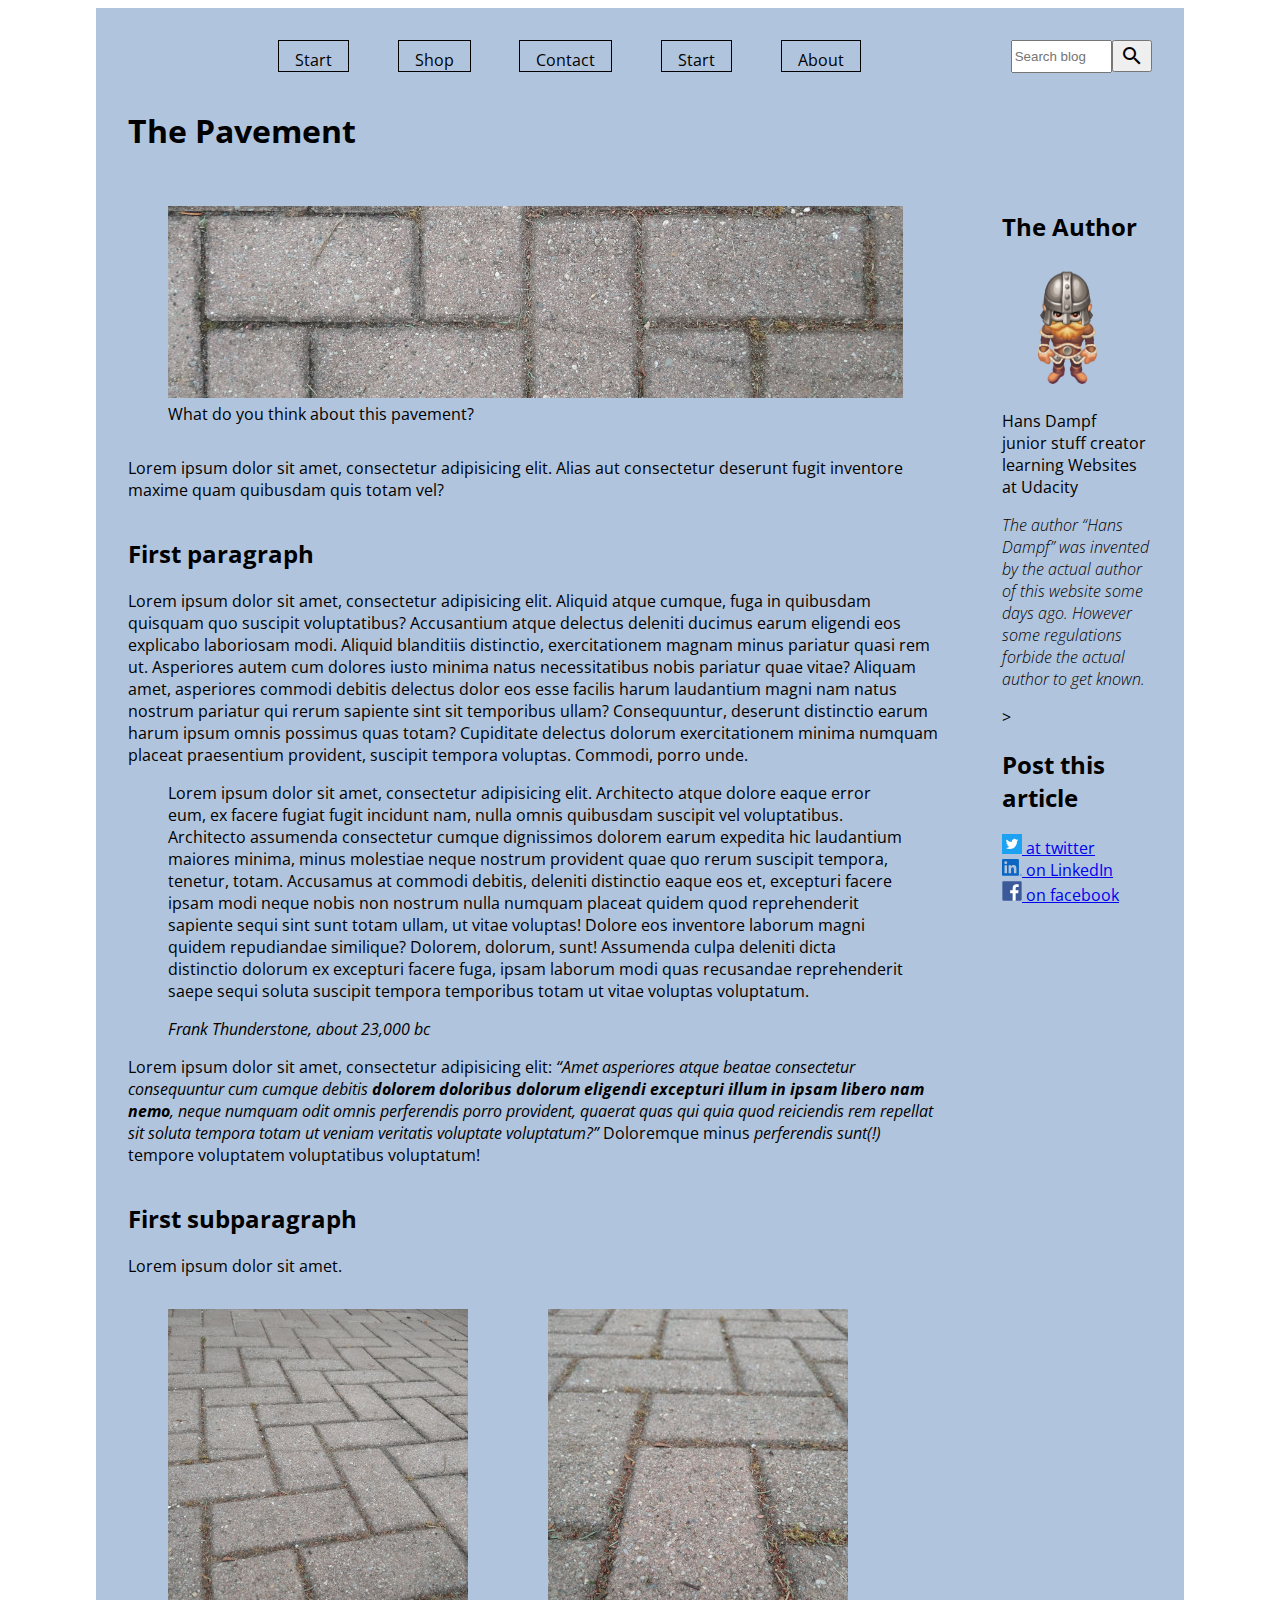
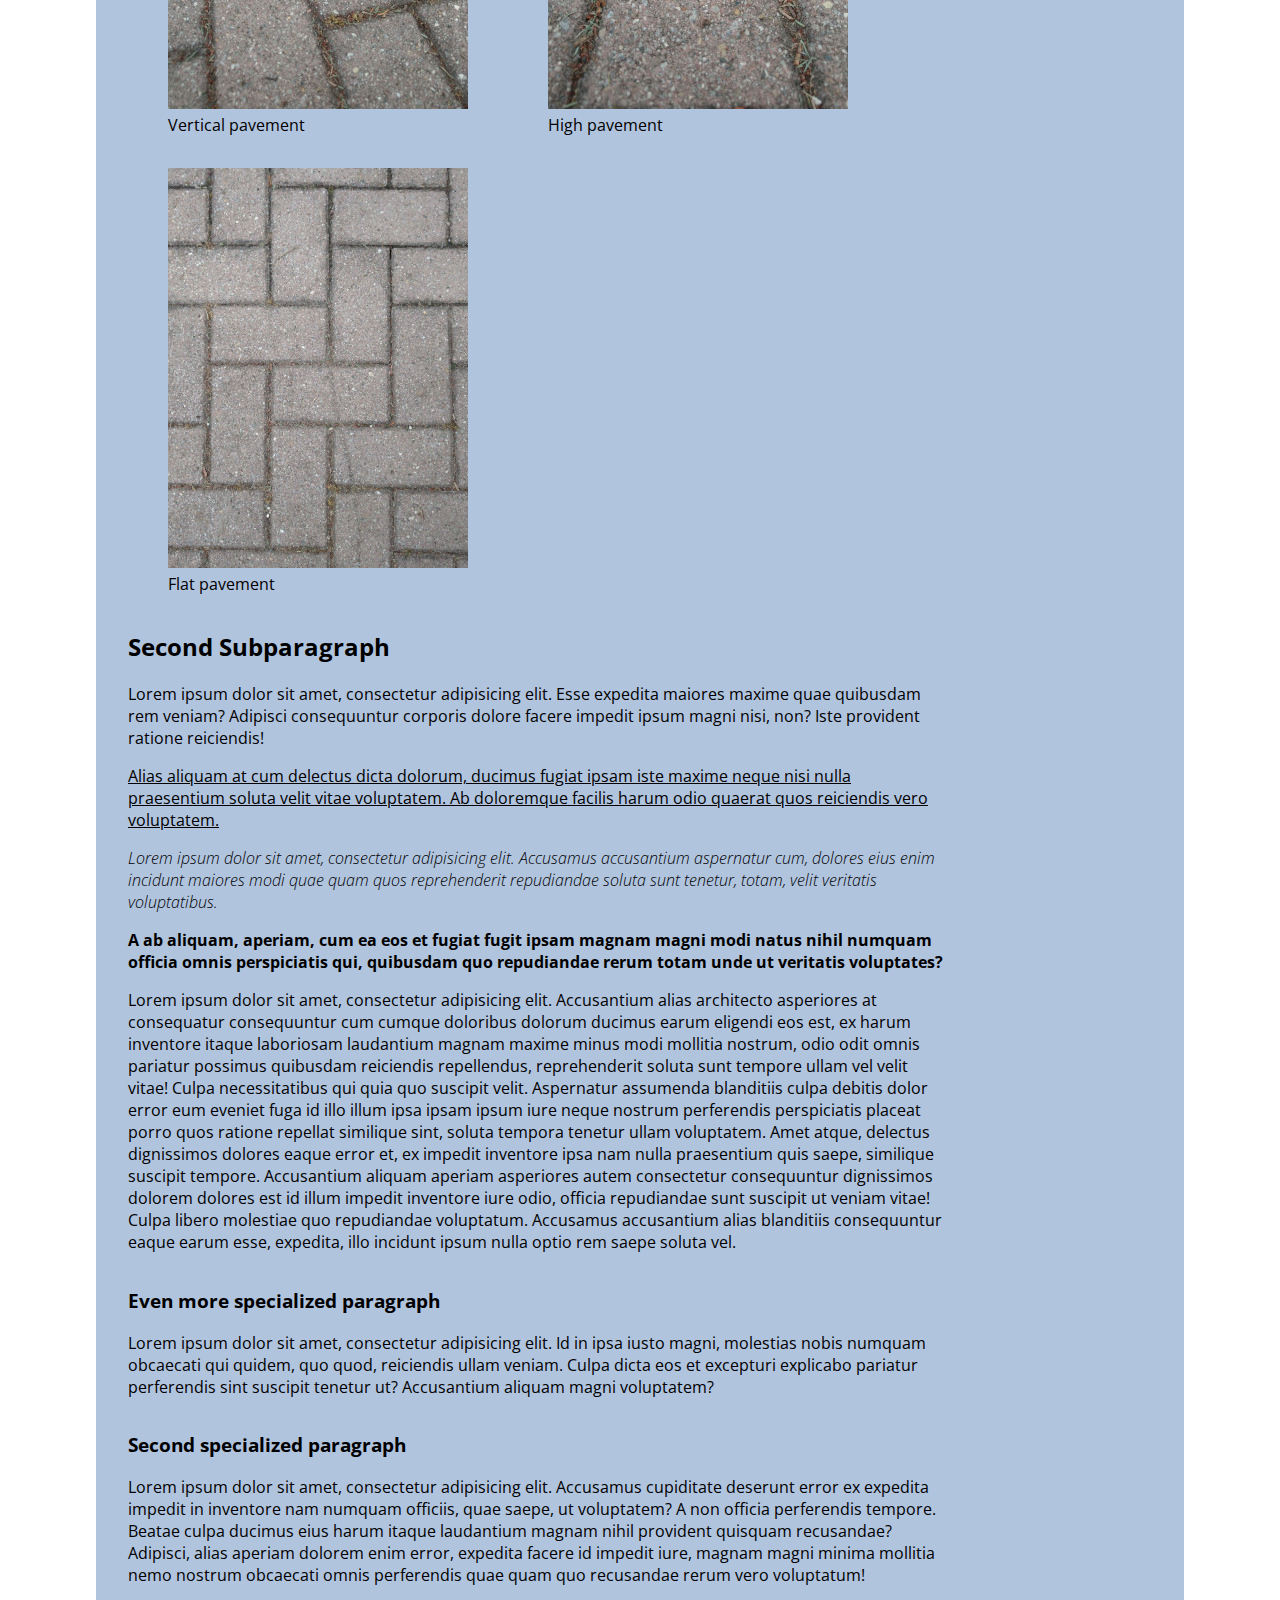
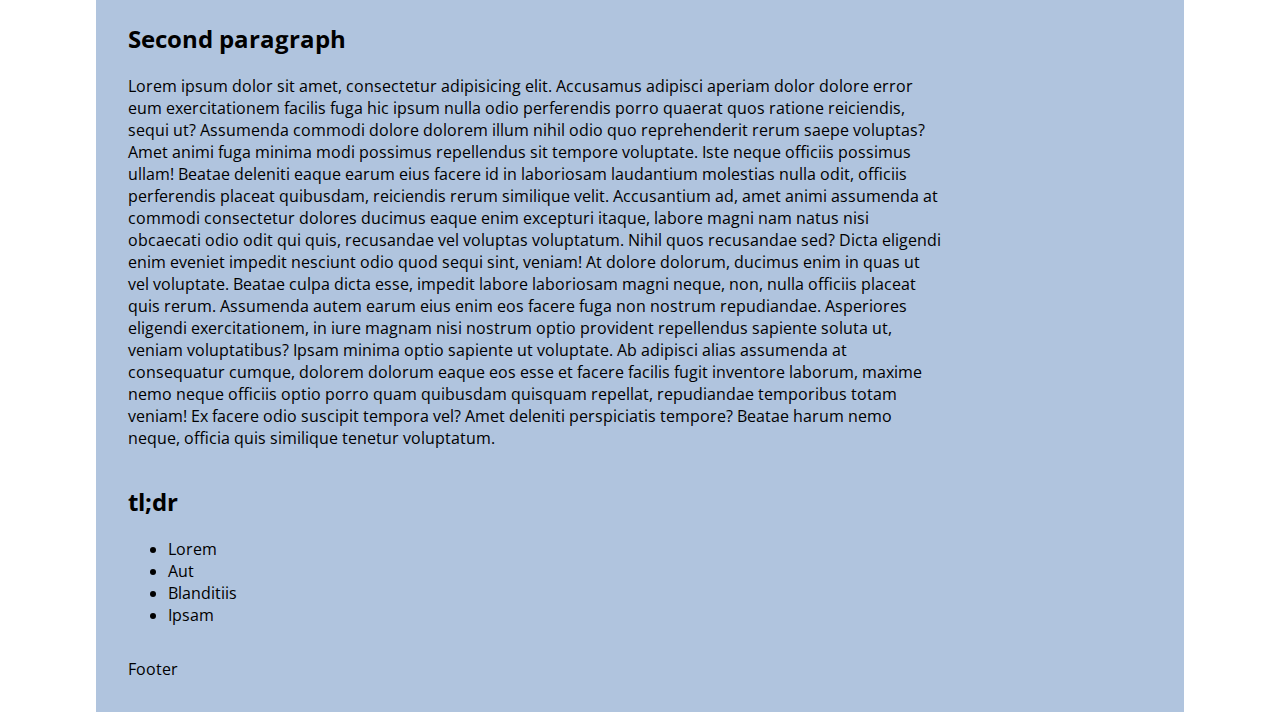
==== posts/pavement.html @ c07eb2e7 "feat: social media links" ====
<!DOCTYPE html>
<html lang="en">
<head>
  <meta charset="UTF-8">
  <title>A Personal Blog - Pavement</title>
  <link href="../css/blogposts.css" rel="stylesheet" type="text/css">
  <link href="https://fonts.googleapis.com/icon?family=Material+Icons" rel="stylesheet">
  <link href="https://fonts.googleapis.com/css2?family=Open+Sans:ital,wght@0,300;0,400;0,600;0,700;1,300;1,600;1,700&display=swap"
        rel="stylesheet">
</head>
<body>
<div class="content-box">
  <header class="header"><h1>The Pavement</h1></header>
  <div class="menu-bar">
    <nav class="menu-bar">
      <a class="button" href="../index.html">Start</a>
      <a class="button" href="../index.html">Shop</a>
      <a class="button" href="../index.html">Contact</a>
      <a class="button" href="../index.html">Start</a>
      <a class="button" href="../index.html#bottom">About</a>
    </nav>
    <form class="search-box">
      <label for="search-field">Find in blog</label>
      <input class="input-field" id="search-field" name="find" placeholder="Search blog" type="text"/>
      <button class="material-icons md-18">search</button>
    </form>
  </div>
  <div class="sidebar">
    <section>
      <h2>The Author</h2>
      <img alt="avatar" id="avatar" src="../images/icons/Down%20Idle%20Character%204%2002.png">
      <ul class="sidebar__author--liststyle">
        <li id="name">Hans Dampf</li>
        <li id="title">junior stuff creator</li>
        <li id="current company/school">learning Websites at Udacity</li>
      </ul>
      <p class="paragraph--em"><!--short bio--> The author <q>Hans Dampf</q> was invented by the actual author of this
        website some days ago. However some regulations forbide the actual author to get known.</p>
    </section>
    >
    <section>
      <h2>Post this article</h2>
      <div class="socialmedia-icons">
        <a href="http://twitter.com/share?url=about:blank&text=Nothing%20to%20share" target="_blank">
          <img alt="twitter" class="socialmedia-icon"
               src="../images/icons/Twitter_Logo_WhiteOnBlue.svg"> at twitter
        </a>
        <a href="http://www.linkedin.com/shareArticle?mini=true&url=about:blank" target="_blank">
          <img alt="LinkedIN" class="socialmedia-icon"
               src="../images/icons/LI-Bug.svg.original.svg"> on LinkedIn
        </a>
        <a href="http://www.facebook.com/sharer.php?u=https://127.0.0.1" target="_blank">
          <img alt="facebook" class="socialmedia-icon"
               src="../images/icons/F_icon.svg"> on facebook
        </a>
      </div>
    </section>

  </div>
  <article class="content">
    <section>
      <figure>
        <img alt="pavement 03 horizontal and vertical" id="wide-picture" src="../images/pavement03_1200.jpg">
        <figcaption>What do you think about this pavement?</figcaption>
      </figure>
    </section>
    <section><p>Lorem ipsum dolor sit amet, consectetur adipisicing elit. Alias aut consectetur deserunt fugit inventore
      maxime
      quam quibusdam quis totam vel?</p></section>
    <section><h2>First paragraph</h2>
      <p>Lorem ipsum dolor sit amet, consectetur adipisicing elit. Aliquid atque cumque, fuga in quibusdam quisquam quo
        suscipit voluptatibus? Accusantium atque delectus deleniti ducimus earum eligendi eos explicabo laboriosam modi.
        Aliquid blanditiis distinctio, exercitationem magnam minus pariatur quasi rem ut. Asperiores autem cum dolores
        iusto
        minima natus necessitatibus nobis pariatur quae vitae? Aliquam amet, asperiores commodi debitis delectus dolor
        eos
        esse facilis harum laudantium magni nam natus nostrum pariatur qui rerum sapiente sint sit temporibus ullam?
        Consequuntur, deserunt distinctio earum harum ipsum omnis possimus quas totam? Cupiditate delectus dolorum
        exercitationem minima numquam placeat praesentium provident, suscipit tempora voluptas. Commodi, porro unde.</p>
      <blockquote cite="Frank Thunderstone, 23000 bc"><p>Lorem ipsum dolor sit amet, consectetur adipisicing elit.
        Architecto atque dolore eaque error eum, ex facere
        fugiat fugit incidunt nam, nulla omnis quibusdam suscipit vel voluptatibus. Architecto assumenda consectetur
        cumque dignissimos dolorem earum expedita hic laudantium maiores minima, minus molestiae neque nostrum provident
        quae quo rerum suscipit tempora, tenetur, totam. Accusamus at commodi debitis, deleniti distinctio eaque eos et,
        excepturi facere ipsam modi neque nobis non nostrum nulla numquam placeat quidem quod reprehenderit sapiente
        sequi sint sunt totam ullam, ut vitae voluptas! Dolore eos inventore laborum magni quidem repudiandae similique?
        Dolorem, dolorum, sunt! Assumenda culpa deleniti dicta distinctio dolorum ex excepturi facere fuga, ipsam
        laborum modi quas recusandae reprehenderit saepe sequi soluta suscipit tempora temporibus totam ut vitae
        voluptas voluptatum.</p>
        <p><cite>Frank Thunderstone, about 23,000 bc</cite></p></blockquote>
      <p>Lorem ipsum dolor sit amet, consectetur adipisicing elit:
        <q cite="Frank Thunderstone, 23000 bc">Amet asperiores atque beatae consectetur consequuntur cum cumque debitis
          <strong>dolorem doloribus dolorum eligendi excepturi illum in ipsam libero nam nemo</strong>, neque numquam
          odit omnis
          perferendis porro provident, quaerat quas qui quia quod reiciendis rem repellat sit soluta tempora totam ut
          veniam veritatis voluptate voluptatum?</q>
        Doloremque minus <em>perferendis sunt(!)</em> tempore voluptatem voluptatibus voluptatum!</p>
    </section>
    <section>
      <h2>First subparagraph</h2>
      <p>Lorem ipsum dolor sit amet.</p>
      <div class="some-images">
        <figure>
          <img alt="vertical pavement" src="../images/pavement01_300.jpg">
          <figcaption>Vertical pavement</figcaption>
        </figure>
        <figure>
          <img alt="high pavement" src="../images/pavement02_300.jpg">
          <figcaption>High pavement</figcaption>
        </figure>
        <figure>
          <img alt="Flat pavement" src="../images/pavement03_300.jpg">
          <figcaption>Flat pavement</figcaption>
        </figure>
      </div>
    </section>
    <section><h2>Second Subparagraph</h2>
      <p>Lorem ipsum dolor sit amet, consectetur adipisicing elit. Esse expedita maiores maxime quae quibusdam rem
        veniam? Adipisci consequuntur corporis dolore facere impedit ipsum magni nisi, non? Iste provident ratione
        reiciendis!</p>
      <p class="paragraph--underlined">Alias aliquam at cum delectus dicta dolorum, ducimus fugiat ipsam iste maxime
        neque nisi nulla praesentium
        soluta velit vitae voluptatem. Ab doloremque facilis harum odio quaerat quos reiciendis vero voluptatem.</p>
      <p class="paragraph--em">Lorem ipsum dolor sit amet, consectetur adipisicing elit. Accusamus accusantium
        aspernatur cum, dolores eius
        enim incidunt maiores modi quae quam quos reprehenderit repudiandae soluta sunt tenetur, totam, velit veritatis
        voluptatibus.</p>
      <p class="paragraph--strong">A ab aliquam, aperiam, cum ea eos et fugiat fugit ipsam magnam magni modi natus nihil
        numquam officia omnis
        perspiciatis qui, quibusdam quo repudiandae rerum totam unde ut veritatis voluptates?</p>
      <p>Lorem ipsum dolor sit amet, consectetur adipisicing elit. Accusantium alias architecto asperiores at
        consequatur
        consequuntur cum cumque doloribus dolorum ducimus earum eligendi eos est, ex harum inventore itaque laboriosam
        laudantium magnam maxime minus modi mollitia nostrum, odio odit omnis pariatur possimus quibusdam reiciendis
        repellendus, reprehenderit soluta sunt tempore ullam vel velit vitae! Culpa necessitatibus qui quia quo suscipit
        velit. Aspernatur assumenda blanditiis culpa debitis dolor error eum eveniet fuga id illo illum ipsa ipsam ipsum
        iure neque nostrum perferendis perspiciatis placeat porro quos ratione repellat similique sint, soluta tempora
        tenetur ullam voluptatem. Amet atque, delectus dignissimos dolores eaque error et, ex impedit inventore ipsa nam
        nulla praesentium quis saepe, similique suscipit tempore. Accusantium aliquam aperiam asperiores autem
        consectetur
        consequuntur dignissimos dolorem dolores est id illum impedit inventore iure odio, officia repudiandae sunt
        suscipit
        ut veniam vitae! Culpa libero molestiae quo repudiandae voluptatum. Accusamus accusantium alias blanditiis
        consequuntur eaque earum esse, expedita, illo incidunt ipsum nulla optio rem saepe soluta vel.</p></section>
    <section><h3>Even more specialized paragraph</h3>
      <p>Lorem ipsum dolor sit amet, consectetur adipisicing elit. Id in ipsa iusto magni, molestias nobis numquam
        obcaecati
        qui quidem, quo quod, reiciendis ullam veniam. Culpa dicta eos et excepturi explicabo pariatur perferendis sint
        suscipit tenetur ut? Accusantium aliquam magni voluptatem?</p>
    </section>
    <section><h3>Second specialized paragraph</h3>
      <p>Lorem ipsum dolor sit amet, consectetur adipisicing elit. Accusamus cupiditate deserunt error ex expedita
        impedit
        in inventore nam numquam officiis, quae saepe, ut voluptatem? A non officia perferendis tempore. Beatae culpa
        ducimus eius harum itaque laudantium magnam nihil provident quisquam recusandae? Adipisci, alias aperiam dolorem
        enim error, expedita facere id impedit iure, magnam magni minima mollitia nemo nostrum obcaecati omnis
        perferendis
        quae quam quo recusandae rerum vero voluptatum!</p>
    </section>
    <section><h2>Second paragraph</h2>
      <p>Lorem ipsum dolor sit amet, consectetur adipisicing elit. Accusamus adipisci aperiam dolor dolore error eum
        exercitationem facilis fuga hic ipsum nulla odio perferendis porro quaerat quos ratione reiciendis, sequi ut?
        Assumenda commodi dolore dolorem illum nihil odio quo reprehenderit rerum saepe voluptas? Amet animi fuga minima
        modi possimus repellendus sit tempore voluptate. Iste neque officiis possimus ullam! Beatae deleniti eaque earum
        eius facere id in laboriosam laudantium molestias nulla odit, officiis perferendis placeat quibusdam, reiciendis
        rerum similique velit. Accusantium ad, amet animi assumenda at commodi consectetur dolores ducimus eaque enim
        excepturi itaque, labore magni nam natus nisi obcaecati odio odit qui quis, recusandae vel voluptas voluptatum.
        Nihil quos recusandae sed? Dicta eligendi enim eveniet impedit nesciunt odio quod sequi sint, veniam! At dolore
        dolorum, ducimus enim in quas ut vel voluptate. Beatae culpa dicta esse, impedit labore laboriosam magni neque,
        non,
        nulla officiis placeat quis rerum. Assumenda autem earum eius enim eos facere fuga non nostrum repudiandae.
        Asperiores eligendi exercitationem, in iure magnam nisi nostrum optio provident repellendus sapiente soluta ut,
        veniam voluptatibus? Ipsam minima optio sapiente ut voluptate. Ab adipisci alias assumenda at consequatur
        cumque,
        dolorem dolorum eaque eos esse et facere facilis fugit inventore laborum, maxime nemo neque officiis optio porro
        quam quibusdam quisquam repellat, repudiandae temporibus totam veniam! Ex facere odio suscipit tempora vel? Amet
        deleniti perspiciatis tempore? Beatae harum nemo neque, officia quis similique tenetur voluptatum.</p>
    </section>
    <section><h2>tl;dr</h2>
      <ul>
        <li>Lorem</li>
        <li>Aut</li>
        <li>Blanditiis</li>
        <li>Ipsam</li>
      </ul>
    </section>

  </article>
  <div class="footer">Footer</div>
</div>
</body>
</html>
---- css/blogposts.css ----
@import "common.css";
.content-box {
    display: grid;
    grid-template-columns: 1fr 150px;
    grid-template-rows: 5em 50px var(--favourites-height) 1fr 2em;
    grid-gap: 1em;
}

.header {
    grid-row: 2;
    grid-column: 1/-1;
}

.menu-bar {
    grid-row: 1;
    grid-column: 1/-1;
}

.footer {
    grid-row: 4;
    grid-column: 1/-1;

}

.sidebar {
    grid-row: 3;
    grid-column: 2/-1;
}

.content {
    grid-row: 3;
    grid-column: 1/2;
    justify-self: stretch;
    display: flex;
    flex-direction: column;
    align-items: stretch;
    width: 95%;
}

#avatar {
    width: 4em;
    margin: 0 2em;
}

.socialmedia-icons {
    display: flex;
    flex-direction: column;
}

.socialmedia-icons > a > img {
    width: 20px;
}

.some-images {
    display: flex;
    flex-direction: row;
    width: 100%;
    flex-wrap: wrap;
}

#wide-picture {
    object-fit: cover;
    width: 100%;
    max-width: 100%;
    height: 12em;
}

.paragraph--strong {
    font-family: "Open Sans", sans-serif;
    font-weight: 700;
    font-style: normal;
}

.paragraph--em {
    font-family: Open Sans, sans-serif;
    font-weight: 300;
    font-style: italic;
}

.paragraph--underlined {
    text-decoration: underline;
}
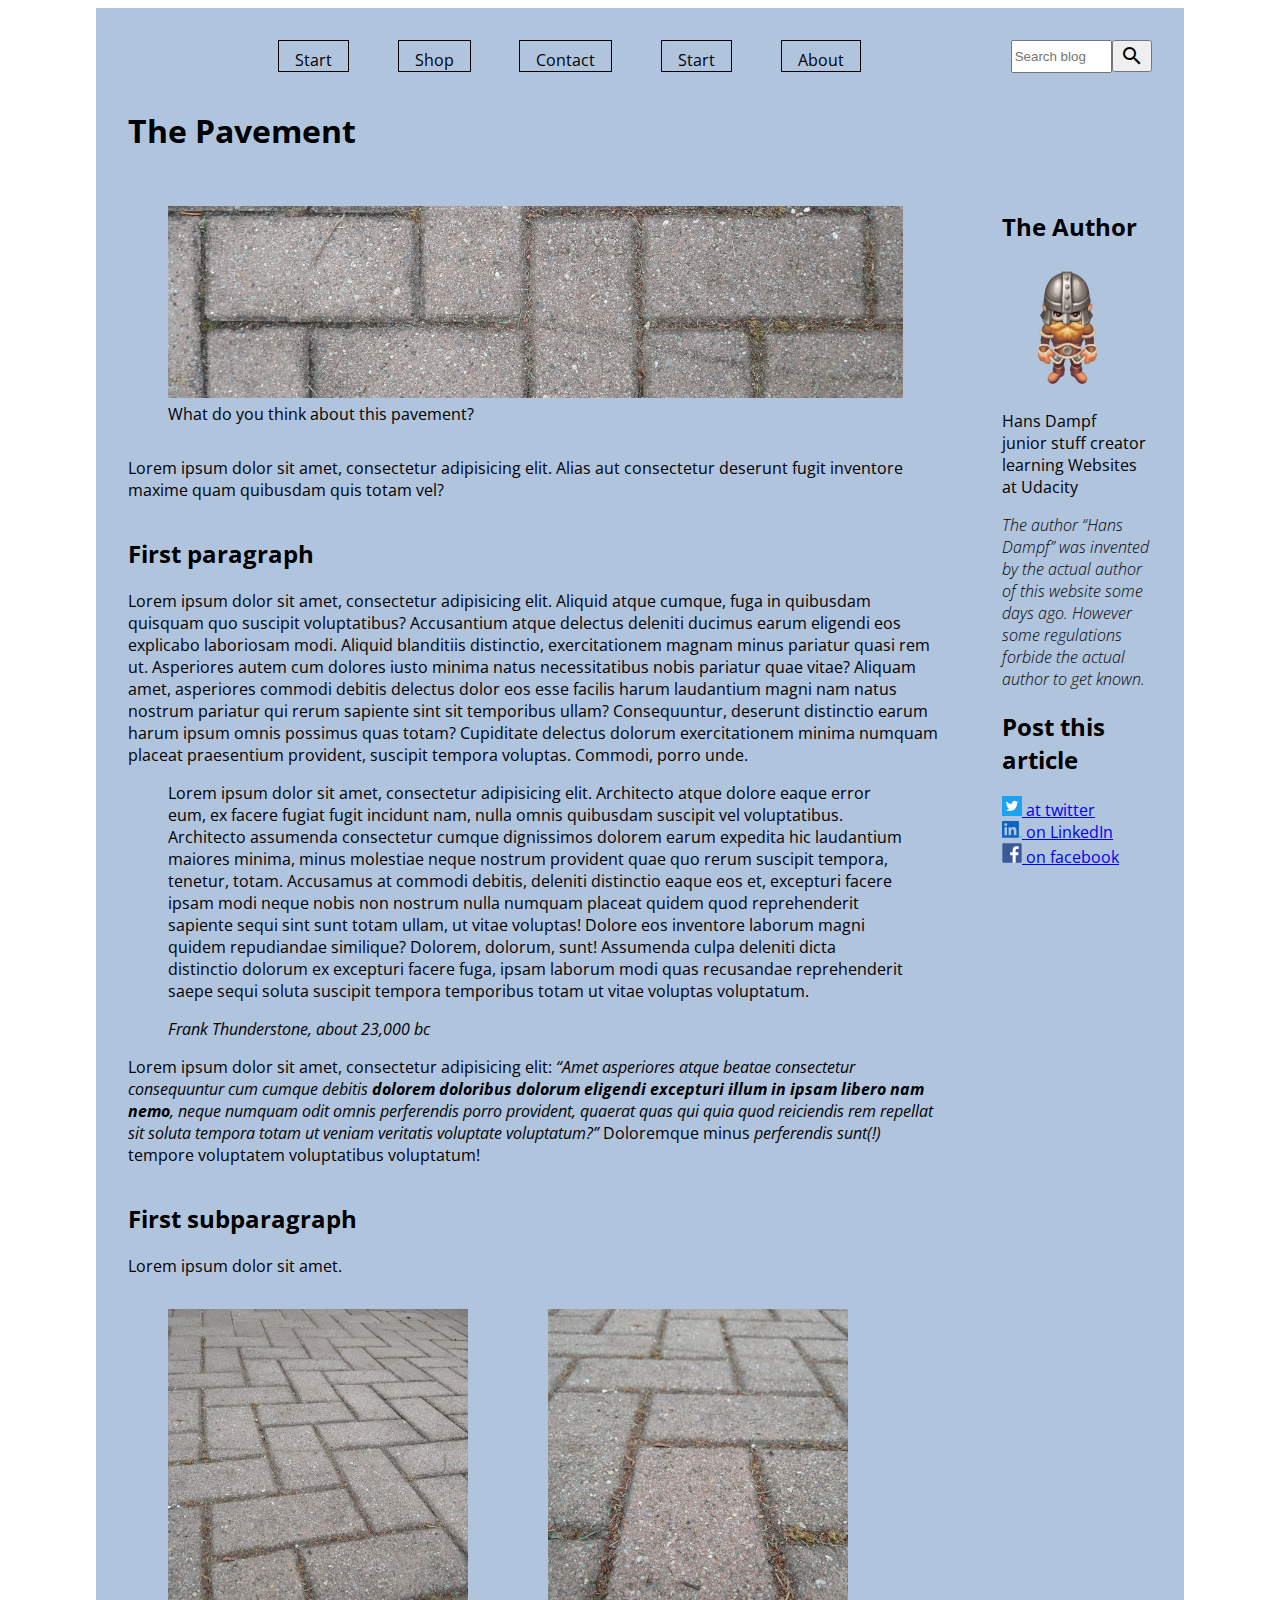
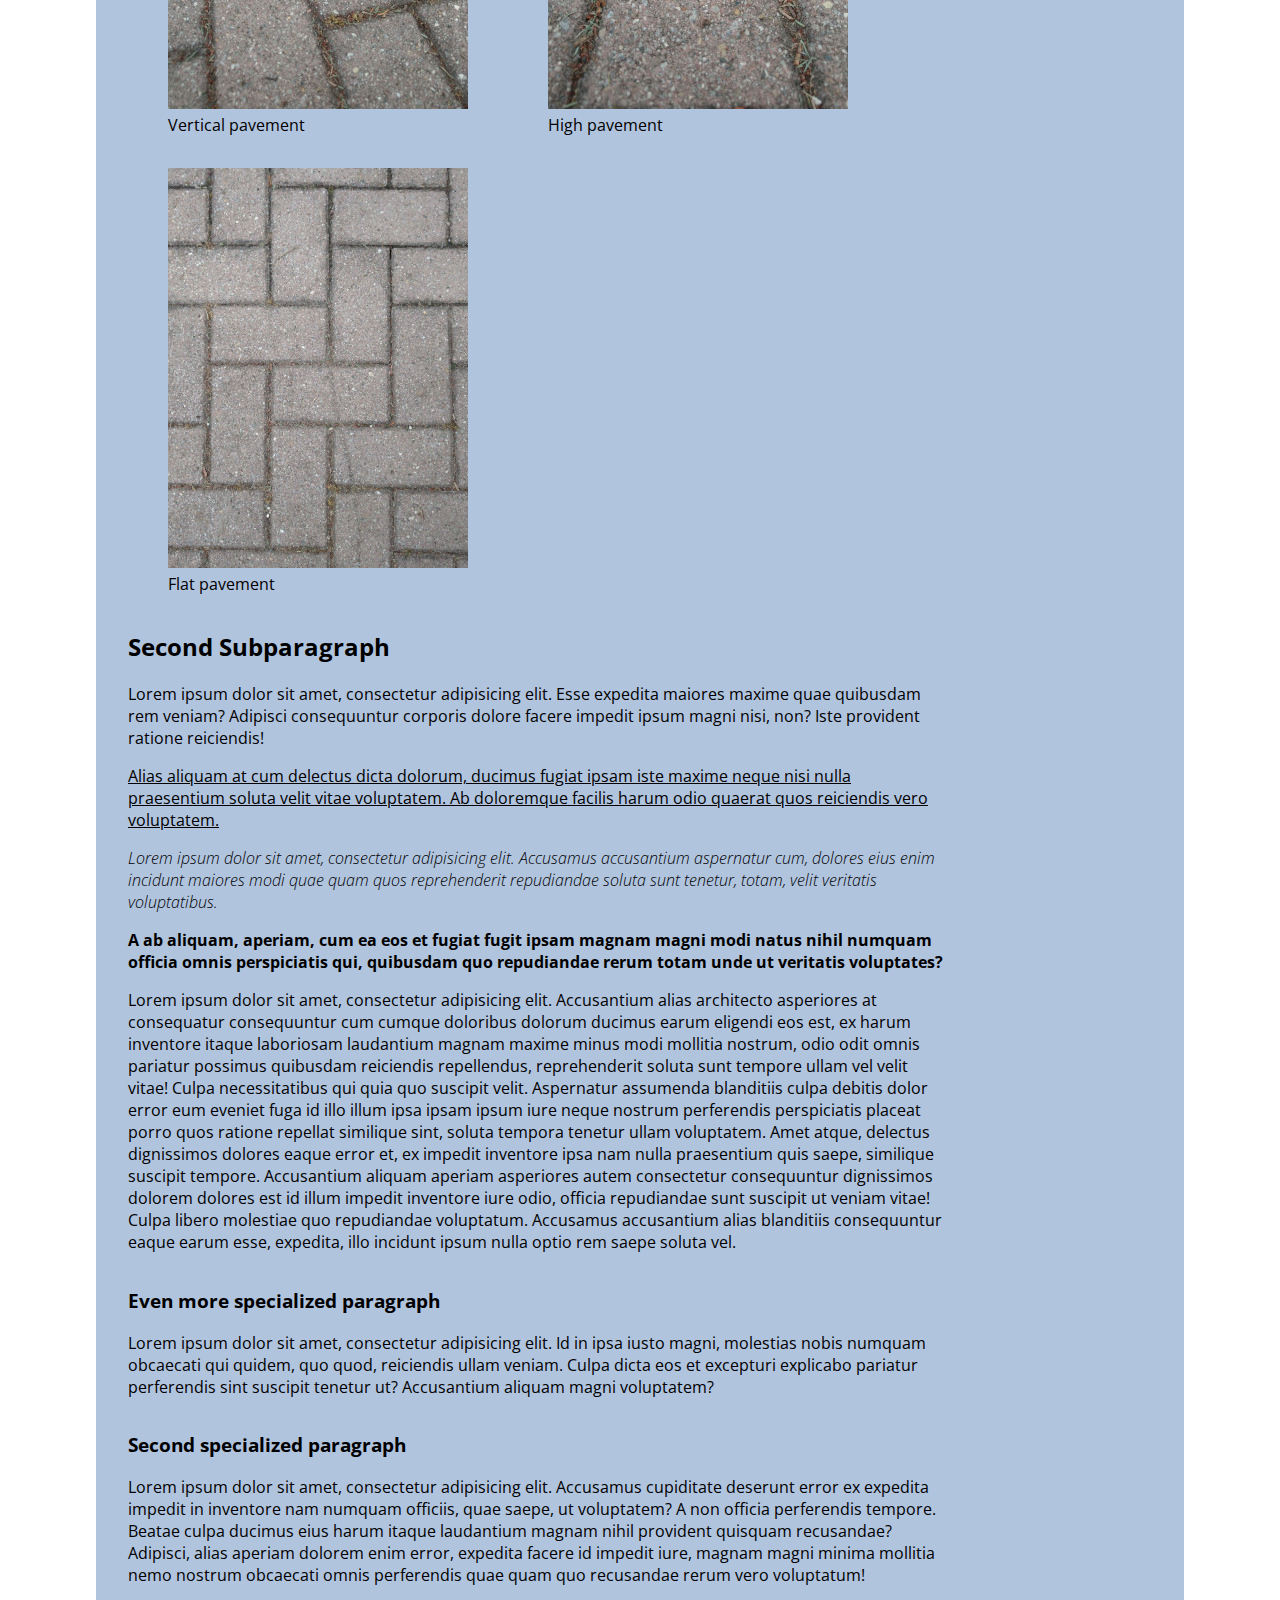
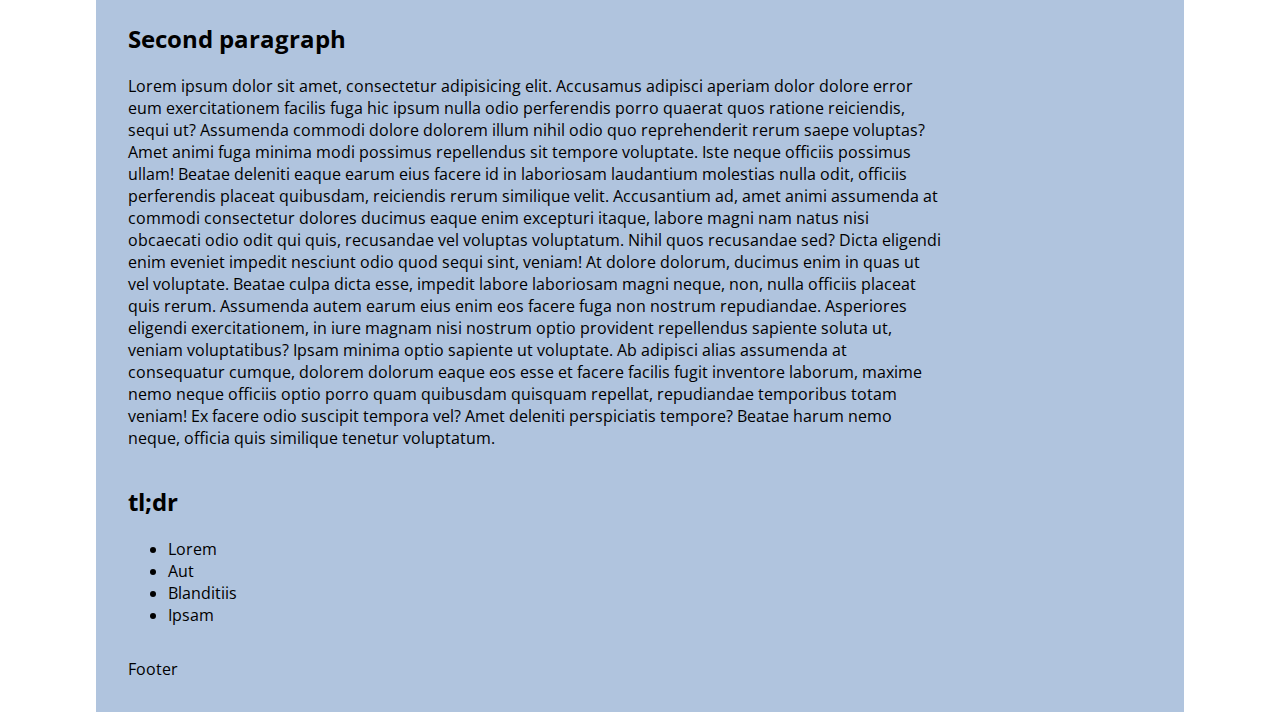
==== commit a2ecaa4b: "bug: superficial character" ====
--- a/posts/pavement.html
+++ b/posts/pavement.html
@@ -37,7 +37,7 @@
       <p class="paragraph--em"><!--short bio--> The author <q>Hans Dampf</q> was invented by the actual author of this
         website some days ago. However some regulations forbide the actual author to get known.</p>
     </section>
-    >
+
     <section>
       <h2>Post this article</h2>
       <div class="socialmedia-icons">
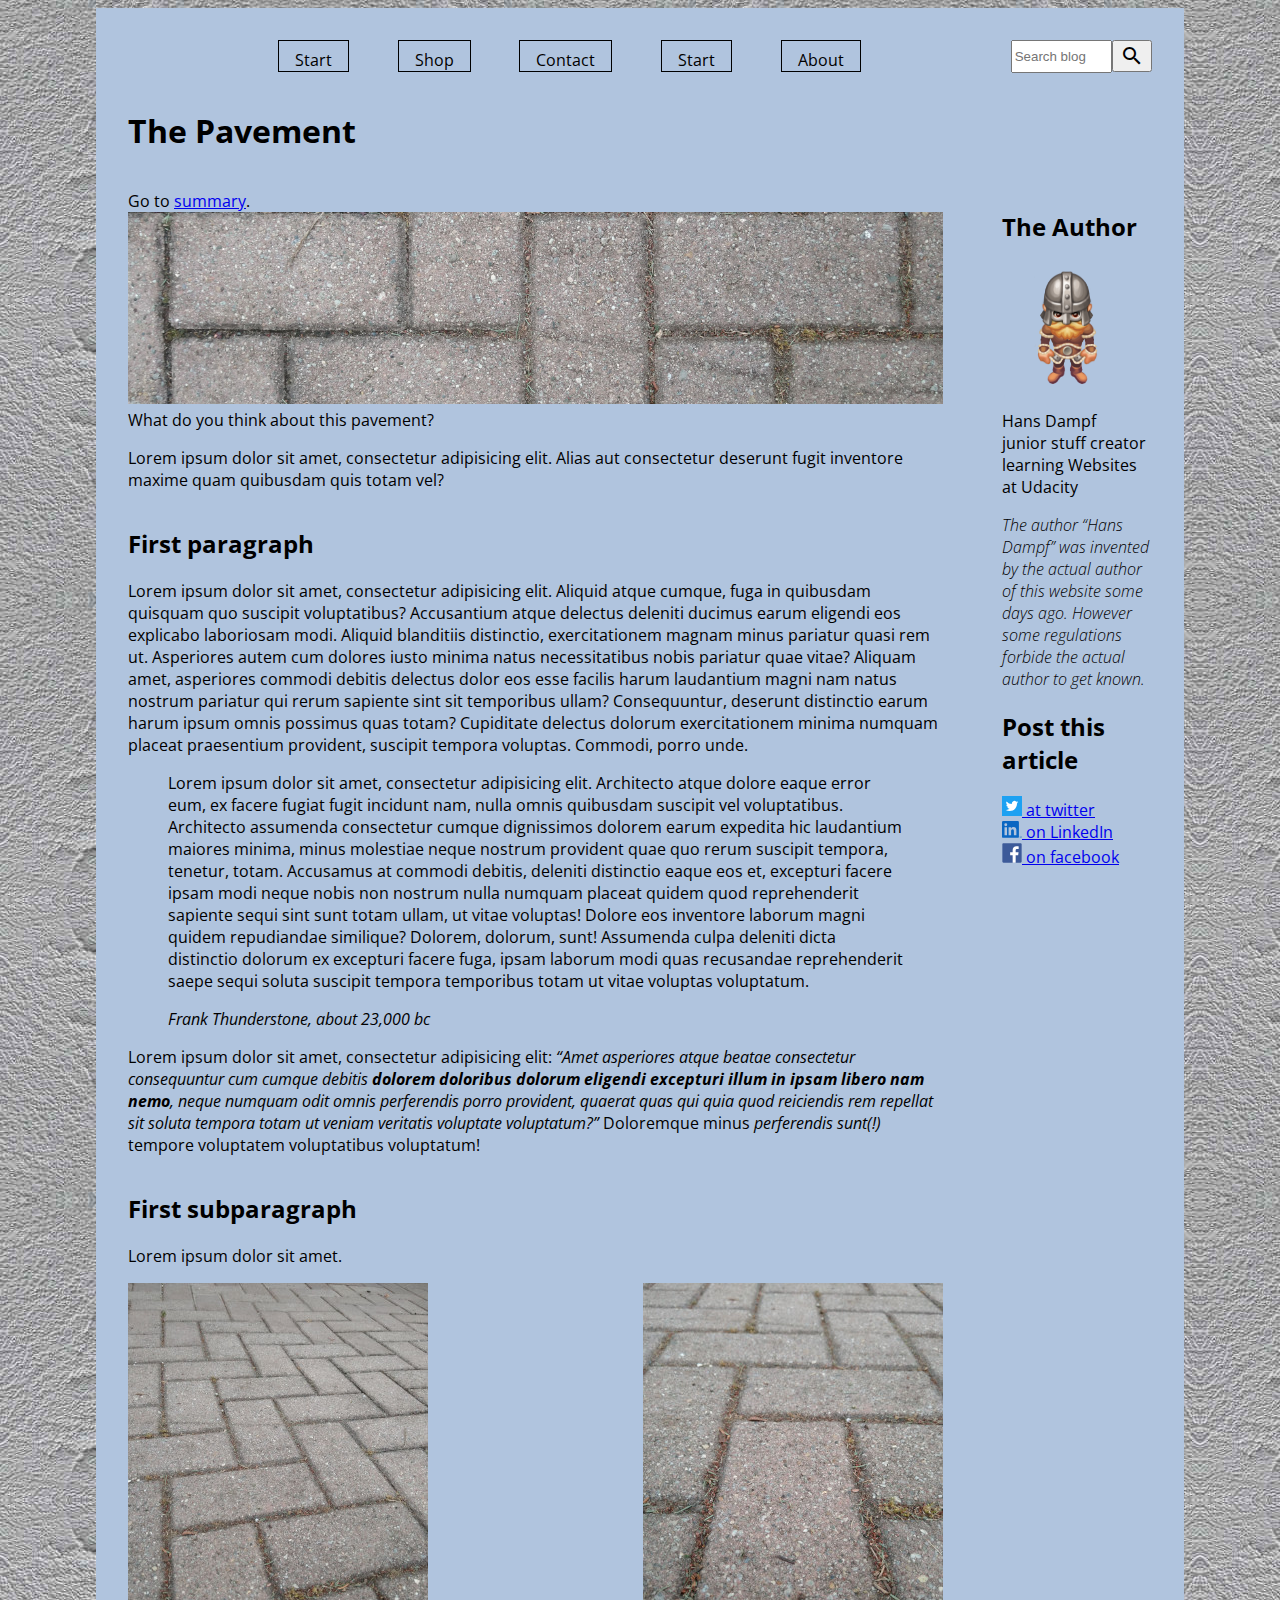
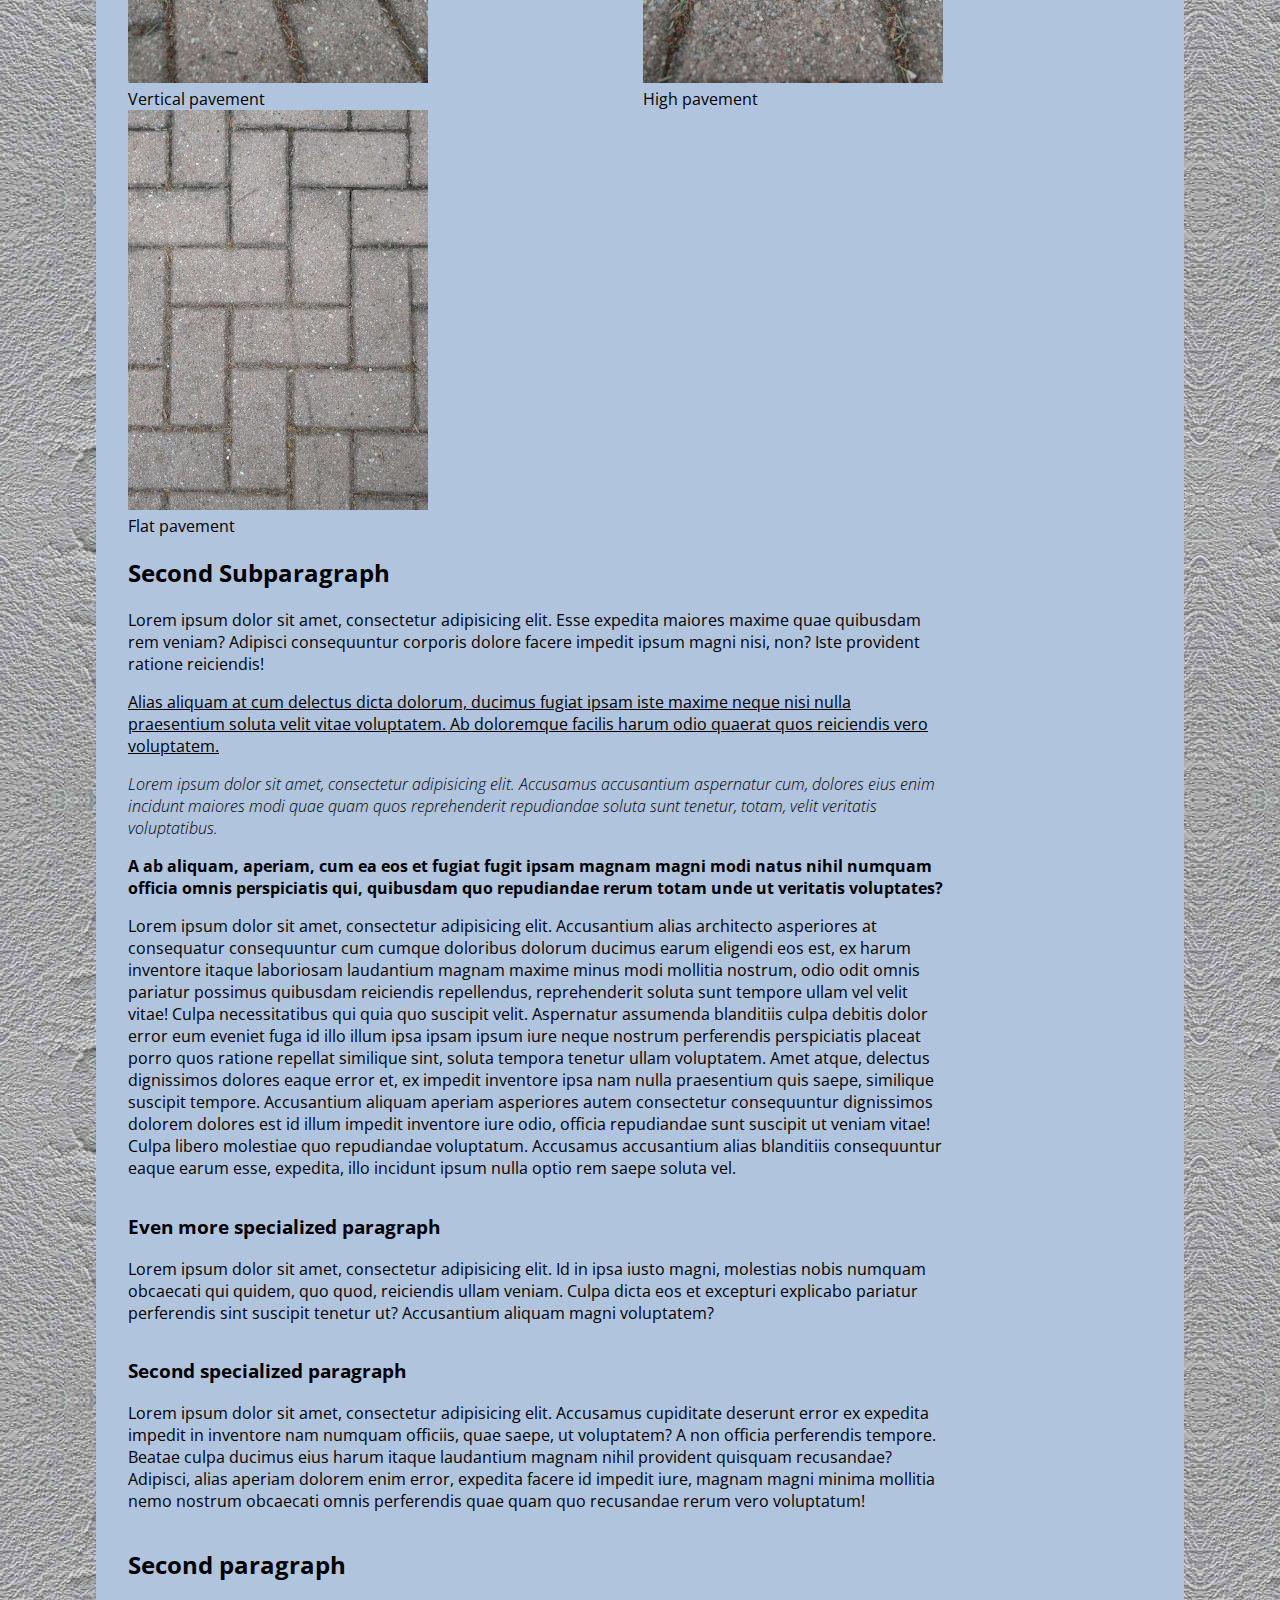
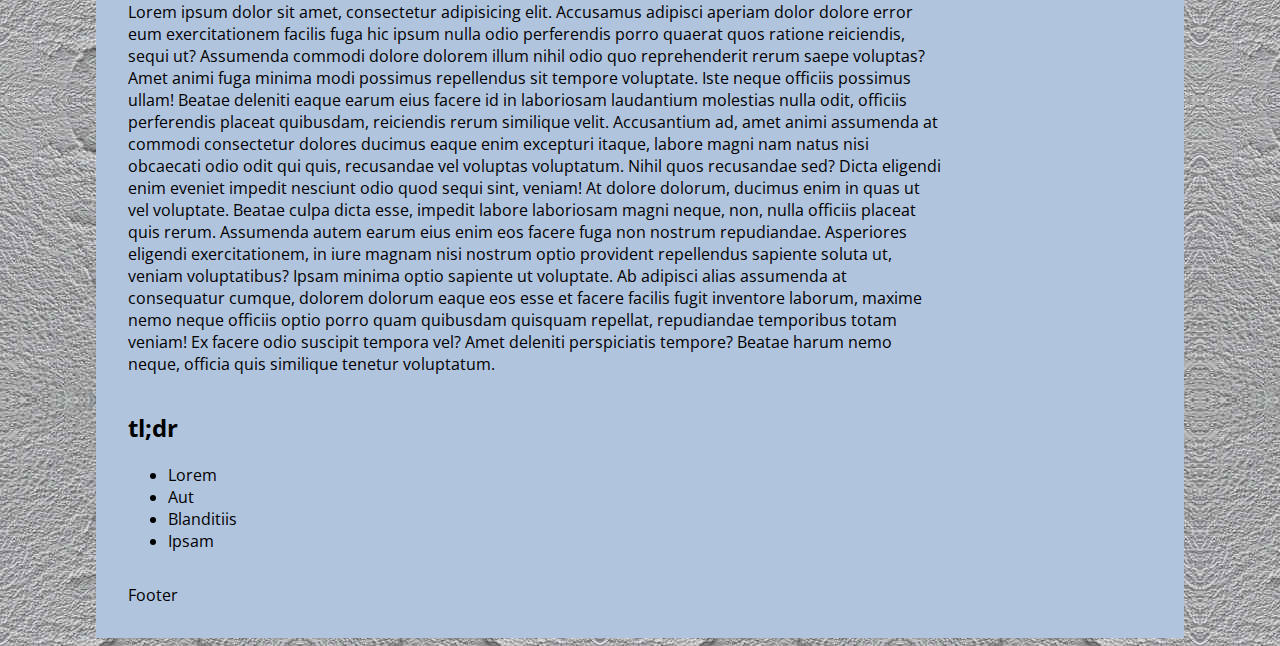
==== commit f6faa879: "feat: user can browse between chapters" ====
--- a/posts/pavement.html
+++ b/posts/pavement.html
@@ -26,48 +26,43 @@
     </form>
   </div>
   <div class="sidebar">
-    <section>
-      <h2>The Author</h2>
-      <img alt="avatar" id="avatar" src="../images/icons/Down%20Idle%20Character%204%2002.png">
-      <ul class="sidebar__author--liststyle">
-        <li id="name">Hans Dampf</li>
-        <li id="title">junior stuff creator</li>
-        <li id="current company/school">learning Websites at Udacity</li>
-      </ul>
-      <p class="paragraph--em"><!--short bio--> The author <q>Hans Dampf</q> was invented by the actual author of this
-        website some days ago. However some regulations forbide the actual author to get known.</p>
-    </section>
+    <h2>The Author</h2>
+    <img alt="avatar" id="avatar" src="../images/icons/Down%20Idle%20Character%204%2002.png">
+    <ul class="sidebar__author--liststyle">
+      <li id="name">Hans Dampf</li>
+      <li id="title">junior stuff creator</li>
+      <li id="current company/school">learning Websites at Udacity</li>
+    </ul>
+    <p class="paragraph--em"><!--short bio--> The author <q>Hans Dampf</q> was invented by the actual author of this
+      website some days ago. However some regulations forbide the actual author to get known.</p>
 
-    <section>
-      <h2>Post this article</h2>
-      <div class="socialmedia-icons">
-        <a href="http://twitter.com/share?url=about:blank&text=Nothing%20to%20share" target="_blank">
-          <img alt="twitter" class="socialmedia-icon"
-               src="../images/icons/Twitter_Logo_WhiteOnBlue.svg"> at twitter
-        </a>
-        <a href="http://www.linkedin.com/shareArticle?mini=true&url=about:blank" target="_blank">
-          <img alt="LinkedIN" class="socialmedia-icon"
-               src="../images/icons/LI-Bug.svg.original.svg"> on LinkedIn
-        </a>
-        <a href="http://www.facebook.com/sharer.php?u=https://127.0.0.1" target="_blank">
-          <img alt="facebook" class="socialmedia-icon"
-               src="../images/icons/F_icon.svg"> on facebook
-        </a>
-      </div>
-    </section>
+    <h2>Post this article</h2>
+    <div class="socialmedia-icons">
+      <a href="http://twitter.com/share?url=about:blank&text=Nothing%20to%20share" target="_blank">
+        <img alt="twitter" class="socialmedia-icon"
+             src="../images/icons/Twitter_Logo_WhiteOnBlue.svg"> at twitter
+      </a>
+      <a href="http://www.linkedin.com/shareArticle?mini=true&url=about:blank" target="_blank">
+        <img alt="LinkedIN" class="socialmedia-icon"
+             src="../images/icons/LI-Bug.svg.original.svg"> on LinkedIn
+      </a>
+      <a href="http://www.facebook.com/sharer.php?u=https://127.0.0.1" target="_blank">
+        <img alt="facebook" class="socialmedia-icon"
+             src="../images/icons/F_icon.svg"> on facebook
+      </a>
+    </div>
 
   </div>
   <article class="content">
-    <section>
+    <span>Go to <a href="#summary">summary</a>.</span>
+    <section id="introduction">
       <figure>
         <img alt="pavement 03 horizontal and vertical" id="wide-picture" src="../images/pavement03_1200.jpg">
         <figcaption>What do you think about this pavement?</figcaption>
       </figure>
-    </section>
-    <section><p>Lorem ipsum dolor sit amet, consectetur adipisicing elit. Alias aut consectetur deserunt fugit inventore
-      maxime
-      quam quibusdam quis totam vel?</p></section>
-    <section><h2>First paragraph</h2>
+      <p>Lorem ipsum dolor sit amet, consectetur adipisicing elit. Alias aut consectetur deserunt fugit inventore maxime
+        quam quibusdam quis totam vel?</p></section>
+    <section id="first-paragraph"><h2>First paragraph</h2>
       <p>Lorem ipsum dolor sit amet, consectetur adipisicing elit. Aliquid atque cumque, fuga in quibusdam quisquam quo
         suscipit voluptatibus? Accusantium atque delectus deleniti ducimus earum eligendi eos explicabo laboriosam modi.
         Aliquid blanditiis distinctio, exercitationem magnam minus pariatur quasi rem ut. Asperiores autem cum dolores
@@ -96,7 +91,7 @@
           veniam veritatis voluptate voluptatum?</q>
         Doloremque minus <em>perferendis sunt(!)</em> tempore voluptatem voluptatibus voluptatum!</p>
     </section>
-    <section>
+    <section id="first-subparagraph">
       <h2>First subparagraph</h2>
       <p>Lorem ipsum dolor sit amet.</p>
       <div class="some-images">
@@ -114,7 +109,7 @@
         </figure>
       </div>
     </section>
-    <section><h2>Second Subparagraph</h2>
+    <section id="second-subparagraph"><h2>Second Subparagraph</h2>
       <p>Lorem ipsum dolor sit amet, consectetur adipisicing elit. Esse expedita maiores maxime quae quibusdam rem
         veniam? Adipisci consequuntur corporis dolore facere impedit ipsum magni nisi, non? Iste provident ratione
         reiciendis!</p>
@@ -142,13 +137,13 @@
         suscipit
         ut veniam vitae! Culpa libero molestiae quo repudiandae voluptatum. Accusamus accusantium alias blanditiis
         consequuntur eaque earum esse, expedita, illo incidunt ipsum nulla optio rem saepe soluta vel.</p></section>
-    <section><h3>Even more specialized paragraph</h3>
+    <section id="even-more-specialized-paragraph"><h3>Even more specialized paragraph</h3>
       <p>Lorem ipsum dolor sit amet, consectetur adipisicing elit. Id in ipsa iusto magni, molestias nobis numquam
         obcaecati
         qui quidem, quo quod, reiciendis ullam veniam. Culpa dicta eos et excepturi explicabo pariatur perferendis sint
         suscipit tenetur ut? Accusantium aliquam magni voluptatem?</p>
     </section>
-    <section><h3>Second specialized paragraph</h3>
+    <section id="second-specialized-paragraph"><h3>Second specialized paragraph</h3>
       <p>Lorem ipsum dolor sit amet, consectetur adipisicing elit. Accusamus cupiditate deserunt error ex expedita
         impedit
         in inventore nam numquam officiis, quae saepe, ut voluptatem? A non officia perferendis tempore. Beatae culpa
@@ -157,7 +152,7 @@
         perferendis
         quae quam quo recusandae rerum vero voluptatum!</p>
     </section>
-    <section><h2>Second paragraph</h2>
+    <section id="second-paragraph"><h2>Second paragraph</h2>
       <p>Lorem ipsum dolor sit amet, consectetur adipisicing elit. Accusamus adipisci aperiam dolor dolore error eum
         exercitationem facilis fuga hic ipsum nulla odio perferendis porro quaerat quos ratione reiciendis, sequi ut?
         Assumenda commodi dolore dolorem illum nihil odio quo reprehenderit rerum saepe voluptas? Amet animi fuga minima
@@ -176,7 +171,7 @@
         quam quibusdam quisquam repellat, repudiandae temporibus totam veniam! Ex facere odio suscipit tempora vel? Amet
         deleniti perspiciatis tempore? Beatae harum nemo neque, officia quis similique tenetur voluptatum.</p>
     </section>
-    <section><h2>tl;dr</h2>
+    <section id="summary"><h2>tl;dr</h2>
       <ul>
         <li>Lorem</li>
         <li>Aut</li>
--- a/css/blogposts.css
+++ b/css/blogposts.css
@@ -56,6 +56,7 @@
     flex-direction: row;
     width: 100%;
     flex-wrap: wrap;
+    justify-content: space-between;
 }
 
 #wide-picture {
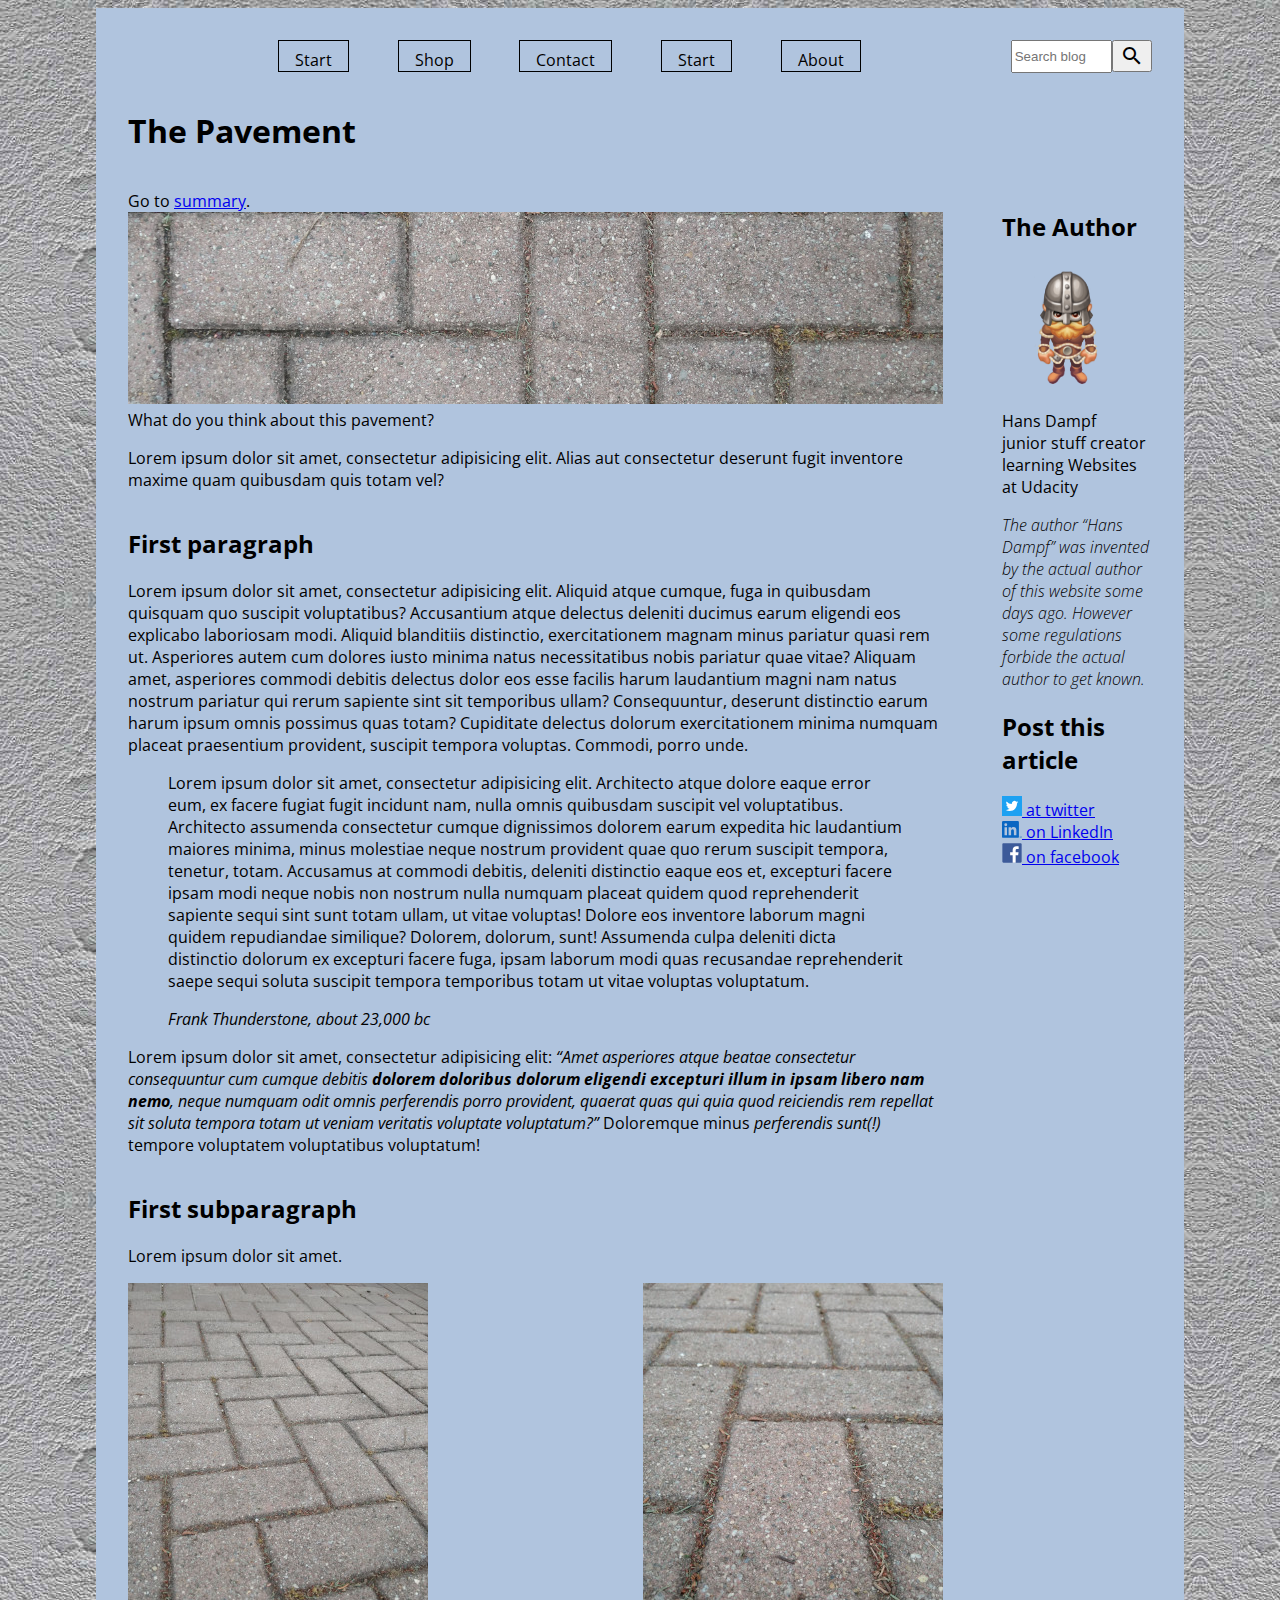
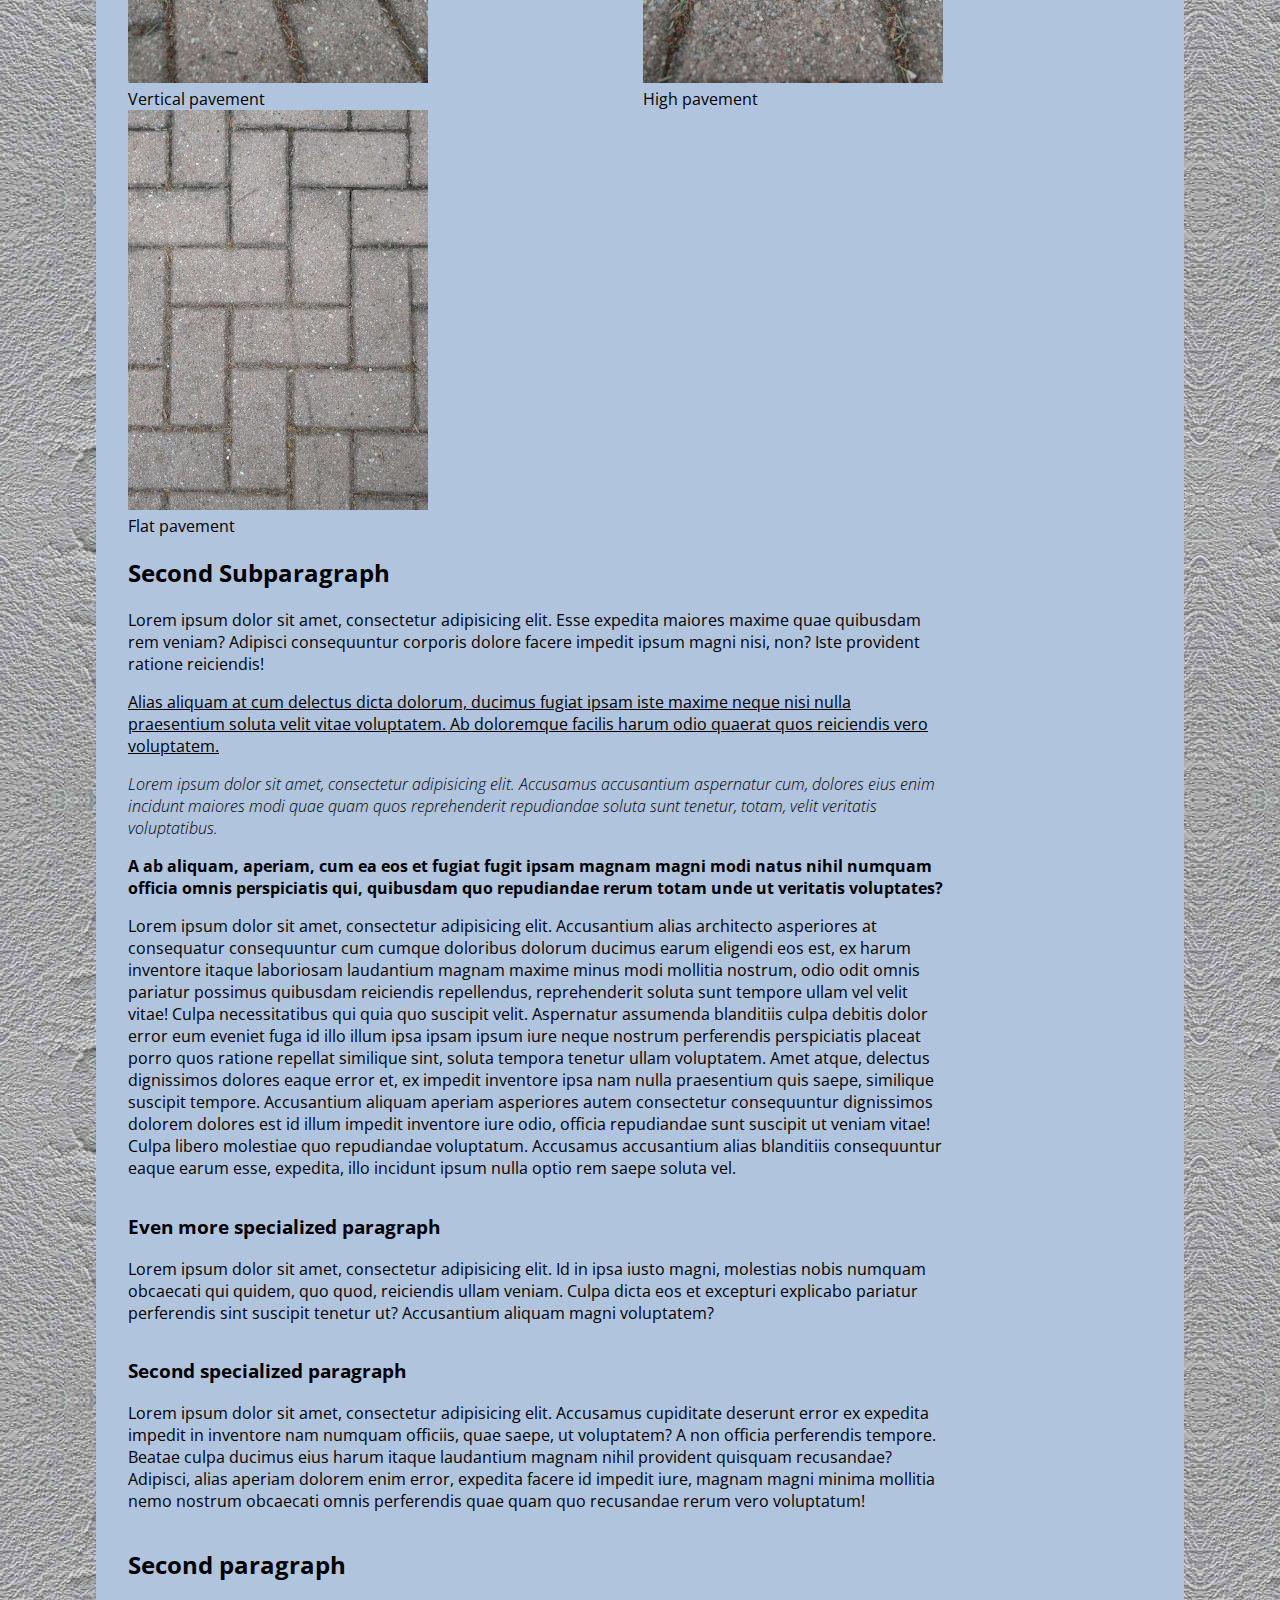
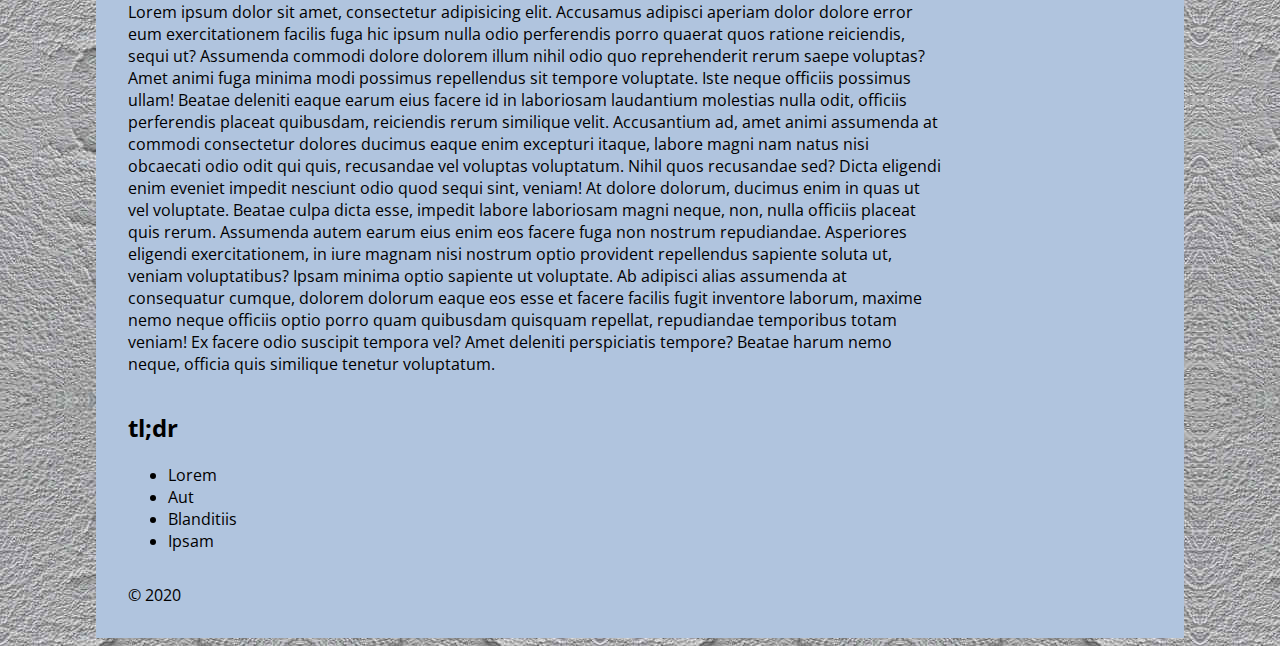
==== commit b2b6f8d4: "feat: changed footer" ====
--- a/posts/pavement.html
+++ b/posts/pavement.html
@@ -181,7 +181,7 @@
     </section>
 
   </article>
-  <div class="footer">Footer</div>
+  <div class="footer">&copy; 2020</div>
 </div>
 </body>
 </html>--- a/css/blogposts.css
+++ b/css/blogposts.css
@@ -9,22 +9,25 @@
 .header {
     grid-row: 2;
     grid-column: 1/-1;
+    order: 1;
 }
 
 .menu-bar {
     grid-row: 1;
     grid-column: 1/-1;
+    order: 2;
 }
 
 .footer {
     grid-row: 4;
     grid-column: 1/-1;
-
+    order: 5;
 }
 
 .sidebar {
     grid-row: 3;
     grid-column: 2/-1;
+    order: 4;
 }
 
 .content {
@@ -35,6 +38,7 @@
     flex-direction: column;
     align-items: stretch;
     width: 95%;
+    order: 3;
 }
 
 #avatar {
@@ -80,4 +84,13 @@
 
 .paragraph--underlined {
     text-decoration: underline;
+}
+
+@media (max-width: 600px) {
+
+    .content-box {
+        display: flex;
+        flex-direction: column;
+        align-items: flex-start;
+    }
 }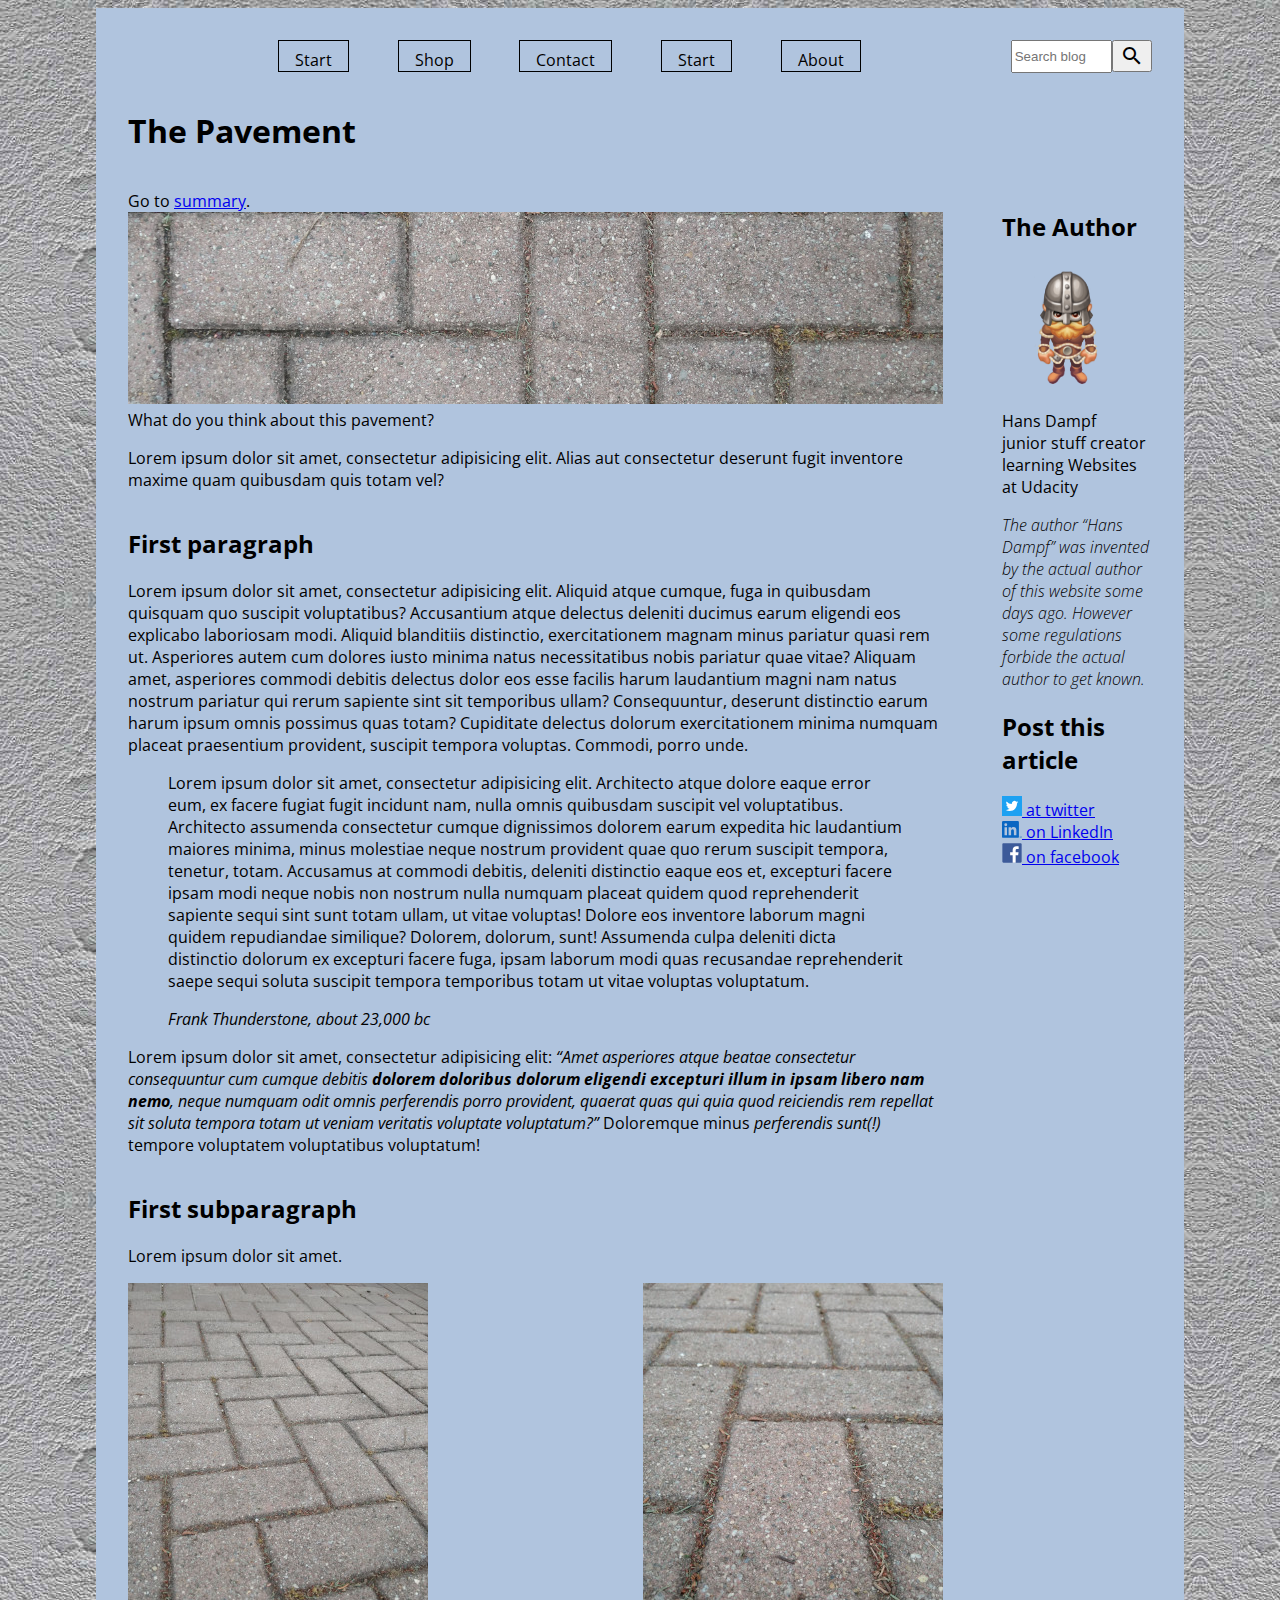
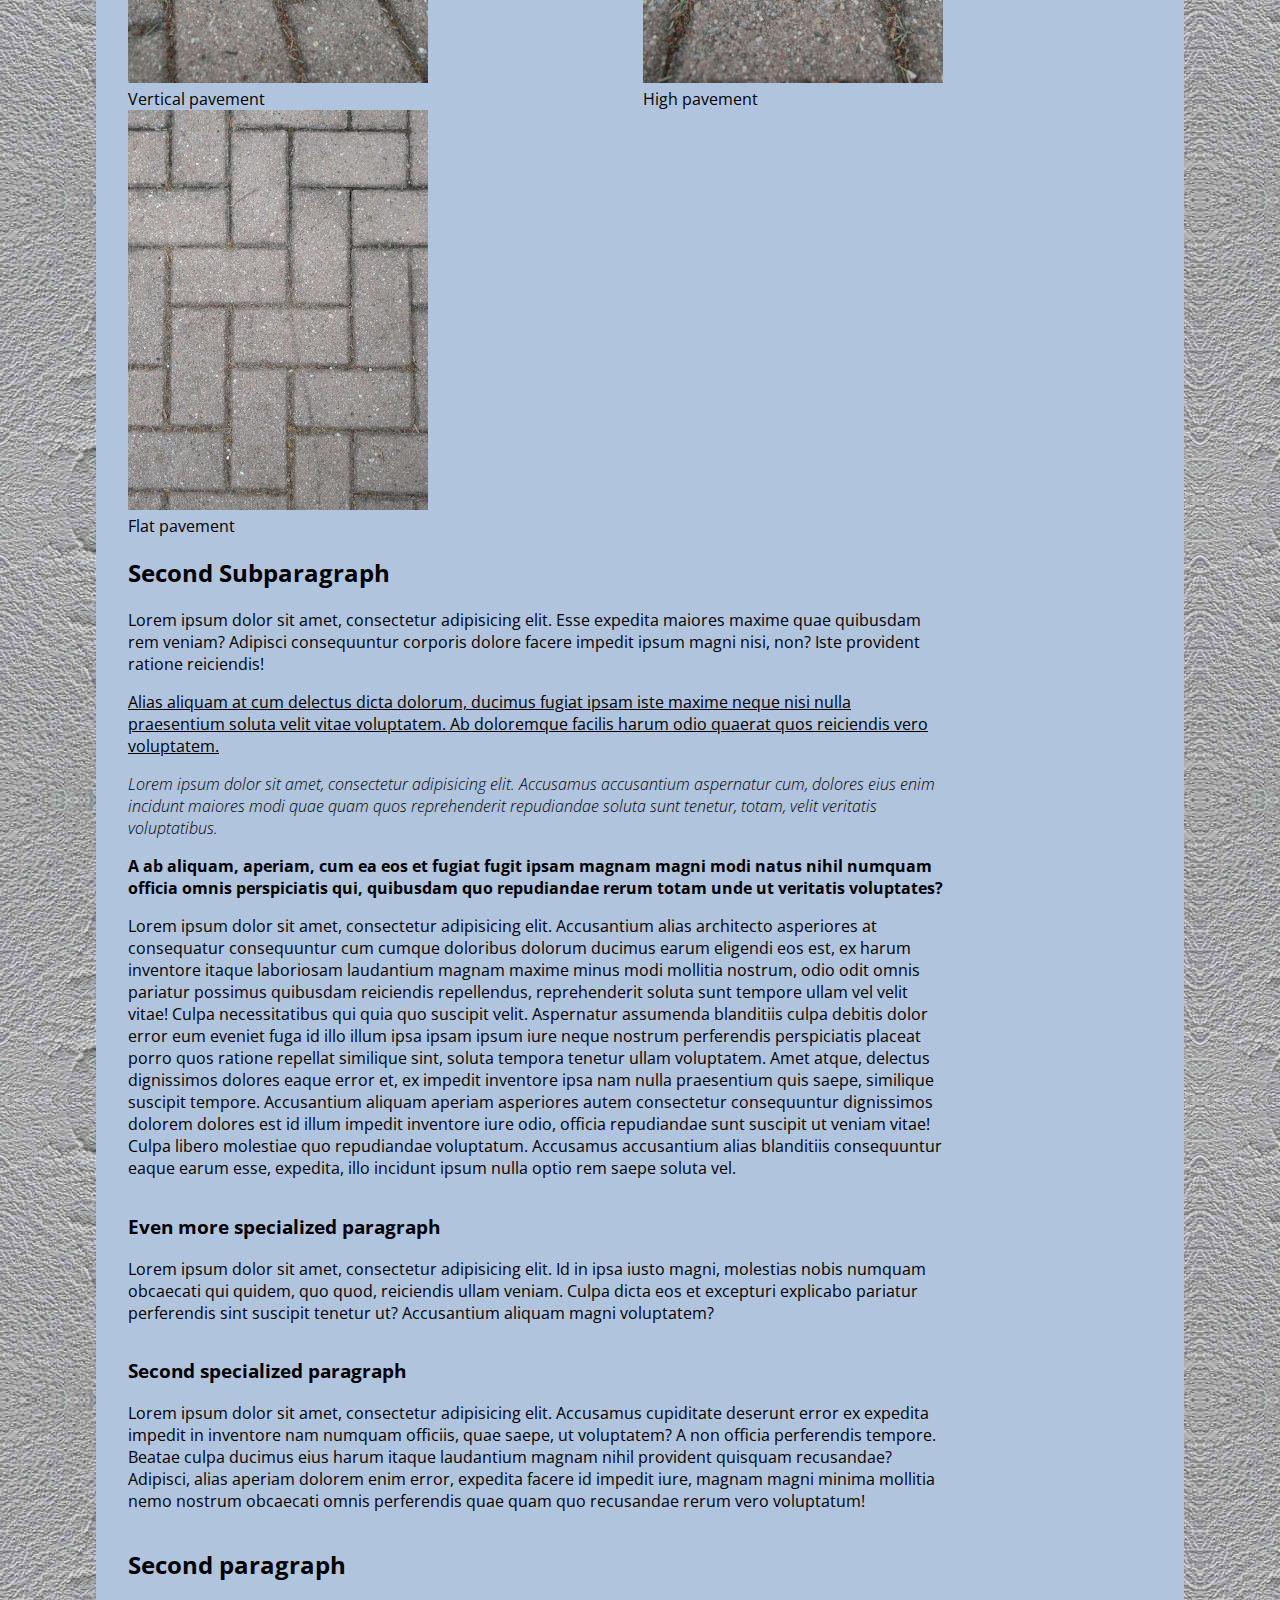
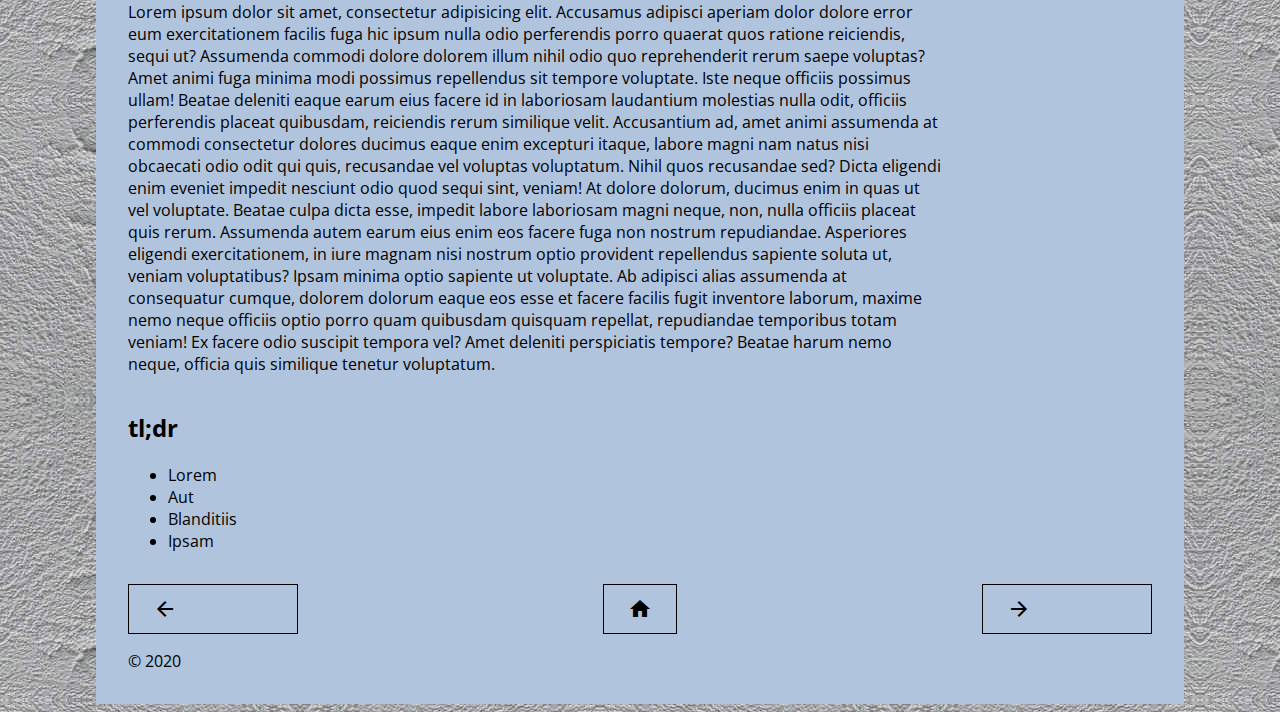
==== commit 203505d8: "feat: introduce navigation bar to blogpost(s)" ====
--- a/posts/pavement.html
+++ b/posts/pavement.html
@@ -181,6 +181,11 @@
     </section>
 
   </article>
+  <div id="navigation">
+    <a class="button material-icons" href="./pavement.html" title="Previous article">arrow_back_ios</a>
+    <a class="button material-icons" href="../index.html" title="Start page">home</a>
+    <a class="button material-icons" href="./pavement.html" title="Next article">arrow_forward_ios</a>
+  </div>
   <div class="footer">&copy; 2020</div>
 </div>
 </body>
--- a/css/blogposts.css
+++ b/css/blogposts.css
@@ -1,8 +1,9 @@
 @import "common.css";
+
 .content-box {
     display: grid;
     grid-template-columns: 1fr 150px;
-    grid-template-rows: 5em 50px var(--favourites-height) 1fr 2em;
+    grid-template-rows: 5em 50px var(--favourites-height) 1fr 3em 2em;
     grid-gap: 1em;
 }
 
@@ -18,10 +19,16 @@
     order: 2;
 }
 
-.footer {
+#navigation {
     grid-row: 4;
     grid-column: 1/-1;
     order: 5;
+}
+
+.footer {
+    grid-row: 5;
+    grid-column: 1/-1;
+    order: 6;
 }
 
 .sidebar {
@@ -44,6 +51,11 @@
 #avatar {
     width: 4em;
     margin: 0 2em;
+}
+
+#navigation {
+    display: flex;
+    justify-content: space-between;
 }
 
 .socialmedia-icons {
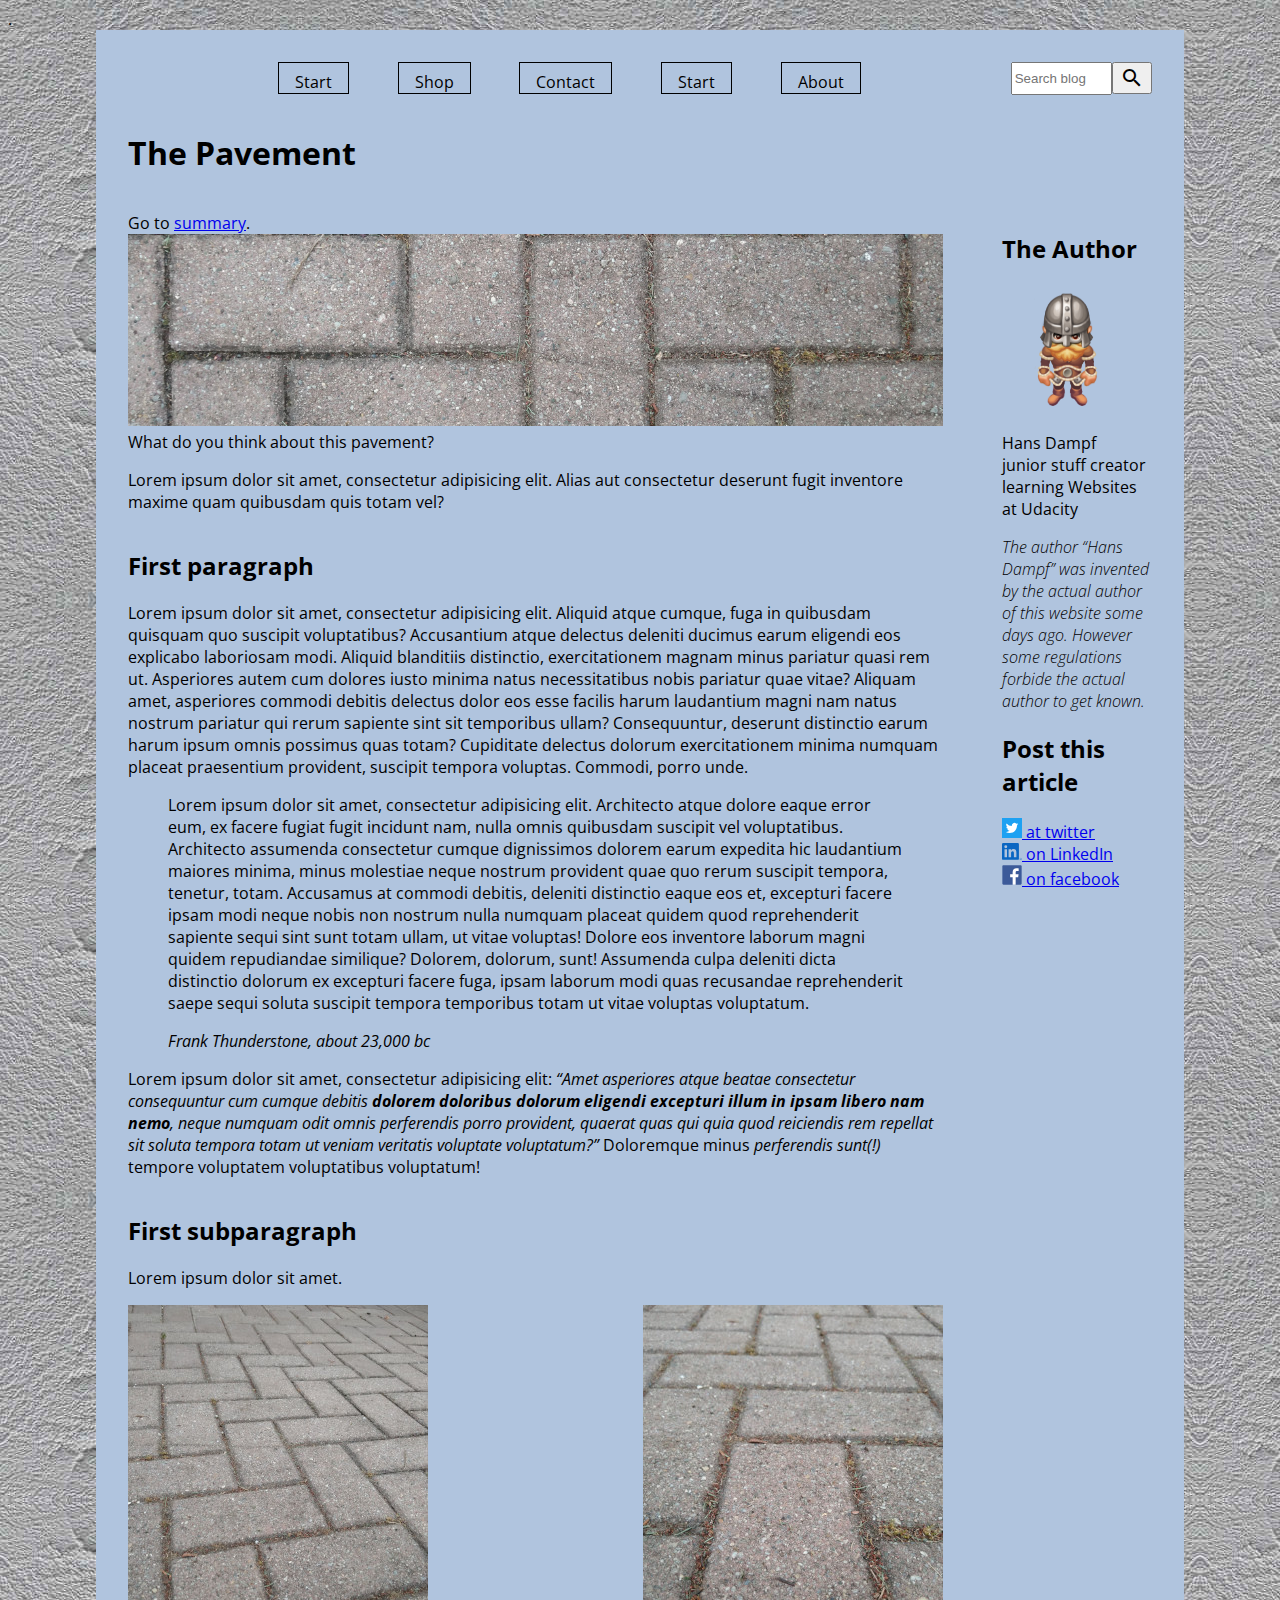
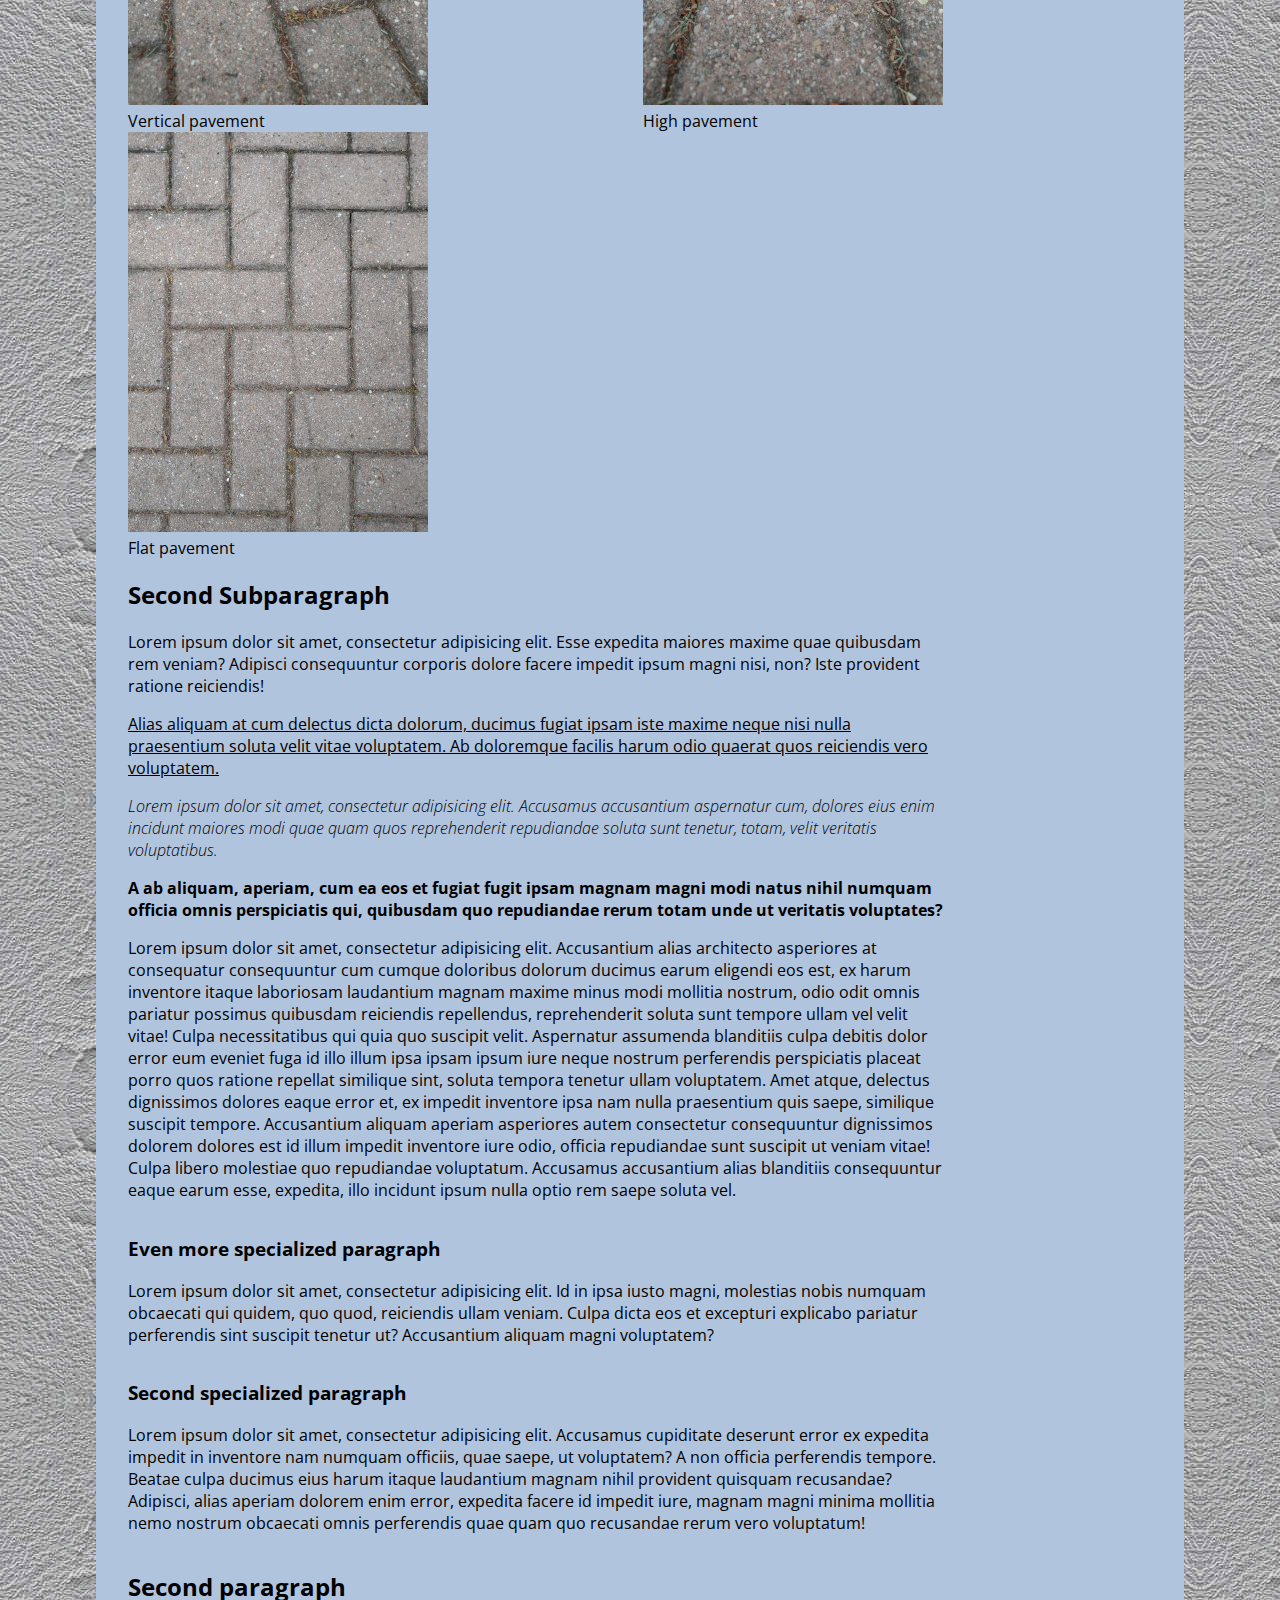
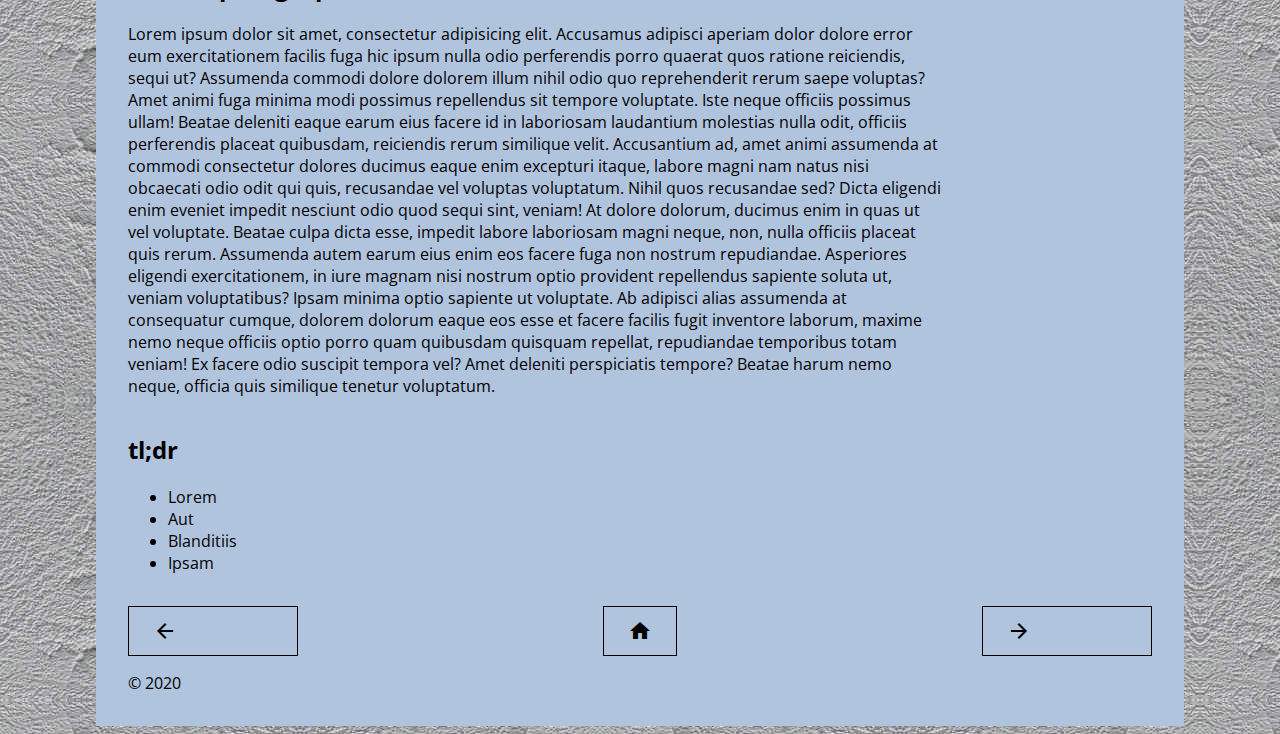
==== commit 041ec1d1: "feat: improve mobile first approach" ====
--- a/posts/pavement.html
+++ b/posts/pavement.html
@@ -7,53 +7,55 @@
   <link href="https://fonts.googleapis.com/icon?family=Material+Icons" rel="stylesheet">
   <link href="https://fonts.googleapis.com/css2?family=Open+Sans:ital,wght@0,300;0,400;0,600;0,700;1,300;1,600;1,700&display=swap"
         rel="stylesheet">
+  <meta content="width=device-width, initial-scale=1.0" name="viewport">
+  .
 </head>
 <body>
-<div class="content-box">
-  <header class="header"><h1>The Pavement</h1></header>
-  <div class="menu-bar">
-    <nav class="menu-bar">
+<div id="content-box">
+  <header id="header"><h1>The Pavement</h1></header>
+  <div id="menu-bar">
+    <nav>
       <a class="button" href="../index.html">Start</a>
       <a class="button" href="../index.html">Shop</a>
       <a class="button" href="../index.html">Contact</a>
       <a class="button" href="../index.html">Start</a>
       <a class="button" href="../index.html#bottom">About</a>
     </nav>
-    <form class="search-box">
+    <form id="search-box">
       <label for="search-field">Find in blog</label>
       <input class="input-field" id="search-field" name="find" placeholder="Search blog" type="text"/>
-      <button class="material-icons md-18">search</button>
+      <button class="material-icons md-18" id="search-button">search</button>
     </form>
   </div>
-  <div class="sidebar">
+  <div id="sidebar">
     <h2>The Author</h2>
     <img alt="avatar" id="avatar" src="../images/icons/Down%20Idle%20Character%204%2002.png">
-    <ul class="sidebar__author--liststyle">
-      <li id="name">Hans Dampf</li>
-      <li id="title">junior stuff creator</li>
-      <li id="current company/school">learning Websites at Udacity</li>
+    <ul id="sidebar__author--liststyle">
+      <li id="author--name">Hans Dampf</li>
+      <li id="author--title">junior stuff creator</li>
+      <li id="author--company-school">learning Websites at Udacity</li>
     </ul>
     <p class="paragraph--em"><!--short bio--> The author <q>Hans Dampf</q> was invented by the actual author of this
       website some days ago. However some regulations forbide the actual author to get known.</p>
 
     <h2>Post this article</h2>
-    <div class="socialmedia-icons">
-      <a href="http://twitter.com/share?url=about:blank&text=Nothing%20to%20share" target="_blank">
+    <div id="socialmedia-icons">
+      <a href="http://twitter.com/share?url=about:blank&text=Nothing%20to%20share" id="twitter" target="_blank">
         <img alt="twitter" class="socialmedia-icon"
              src="../images/icons/Twitter_Logo_WhiteOnBlue.svg"> at twitter
       </a>
-      <a href="http://www.linkedin.com/shareArticle?mini=true&url=about:blank" target="_blank">
+      <a href="http://www.linkedin.com/shareArticle?mini=true&url=about:blank" id="linkedin" target="_blank">
         <img alt="LinkedIN" class="socialmedia-icon"
              src="../images/icons/LI-Bug.svg.original.svg"> on LinkedIn
       </a>
-      <a href="http://www.facebook.com/sharer.php?u=https://127.0.0.1" target="_blank">
+      <a href="http://www.facebook.com/sharer.php?u=https://127.0.0.1" id="facebook" target="_blank">
         <img alt="facebook" class="socialmedia-icon"
              src="../images/icons/F_icon.svg"> on facebook
       </a>
     </div>
 
   </div>
-  <article class="content">
+  <article id="article">
     <span>Go to <a href="#summary">summary</a>.</span>
     <section id="introduction">
       <figure>
@@ -181,12 +183,12 @@
     </section>
 
   </article>
-  <div id="navigation">
+  <div id="previous-next-home">
     <a class="button material-icons" href="./pavement.html" title="Previous article">arrow_back_ios</a>
     <a class="button material-icons" href="../index.html" title="Start page">home</a>
     <a class="button material-icons" href="./pavement.html" title="Next article">arrow_forward_ios</a>
   </div>
-  <div class="footer">&copy; 2020</div>
+  <footer id="bottom">&copy; 2020</footer>
 </div>
 </body>
 </html>--- a/css/blogposts.css
+++ b/css/blogposts.css
@@ -1,43 +1,43 @@
 @import "common.css";
 
-.content-box {
+#content-box {
     display: grid;
     grid-template-columns: 1fr 150px;
     grid-template-rows: 5em 50px var(--favourites-height) 1fr 3em 2em;
     grid-gap: 1em;
 }
 
-.header {
+#header {
     grid-row: 2;
     grid-column: 1/-1;
     order: 1;
 }
 
-.menu-bar {
+#menu-bar {
     grid-row: 1;
     grid-column: 1/-1;
     order: 2;
 }
 
-#navigation {
+#previous-next-home {
     grid-row: 4;
     grid-column: 1/-1;
     order: 5;
 }
 
-.footer {
+footer {
     grid-row: 5;
     grid-column: 1/-1;
     order: 6;
 }
 
-.sidebar {
+#sidebar {
     grid-row: 3;
     grid-column: 2/-1;
     order: 4;
 }
 
-.content {
+#article {
     grid-row: 3;
     grid-column: 1/2;
     justify-self: stretch;
@@ -53,17 +53,17 @@
     margin: 0 2em;
 }
 
-#navigation {
+#previous-next-home {
     display: flex;
     justify-content: space-between;
 }
 
-.socialmedia-icons {
+#socialmedia-icons {
     display: flex;
     flex-direction: column;
 }
 
-.socialmedia-icons > a > img {
+#socialmedia-icons > a > img {
     width: 20px;
 }
 
@@ -100,7 +100,7 @@
 
 @media (max-width: 600px) {
 
-    .content-box {
+    #content-box {
         display: flex;
         flex-direction: column;
         align-items: flex-start;
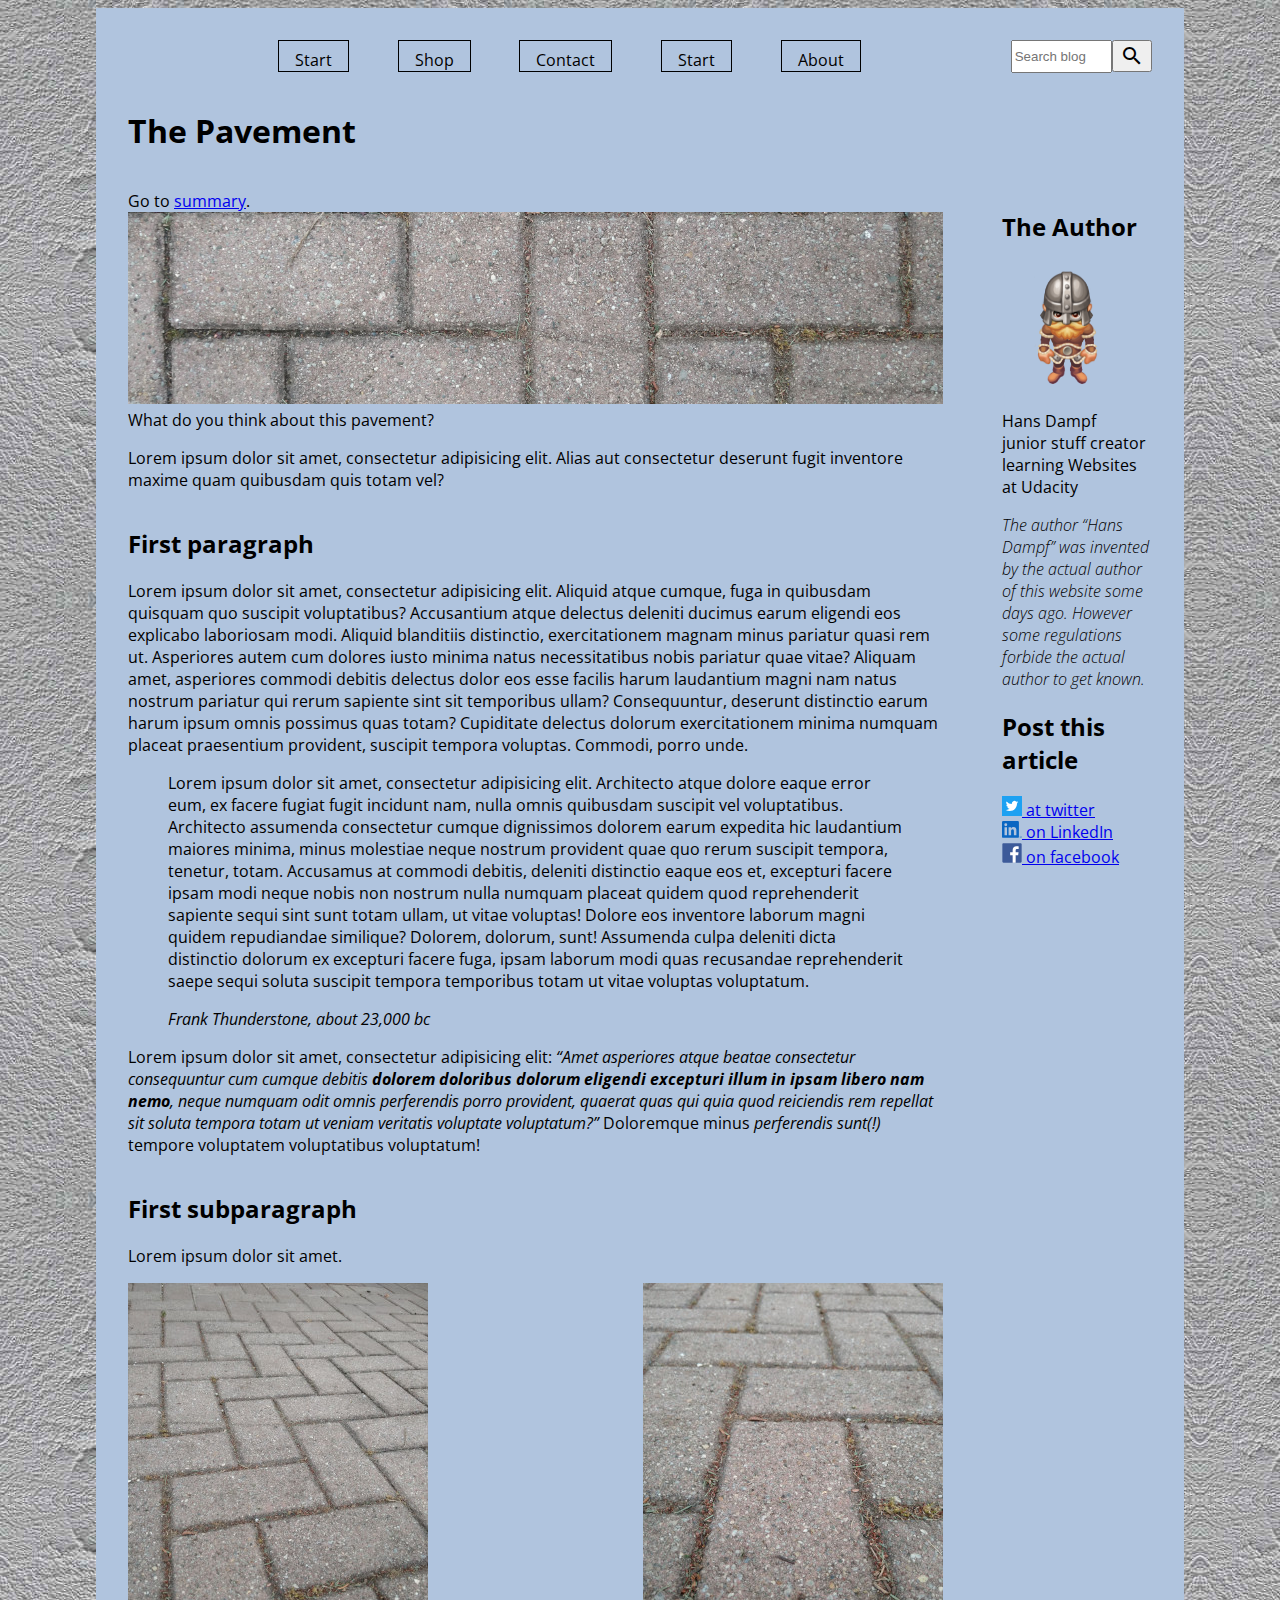
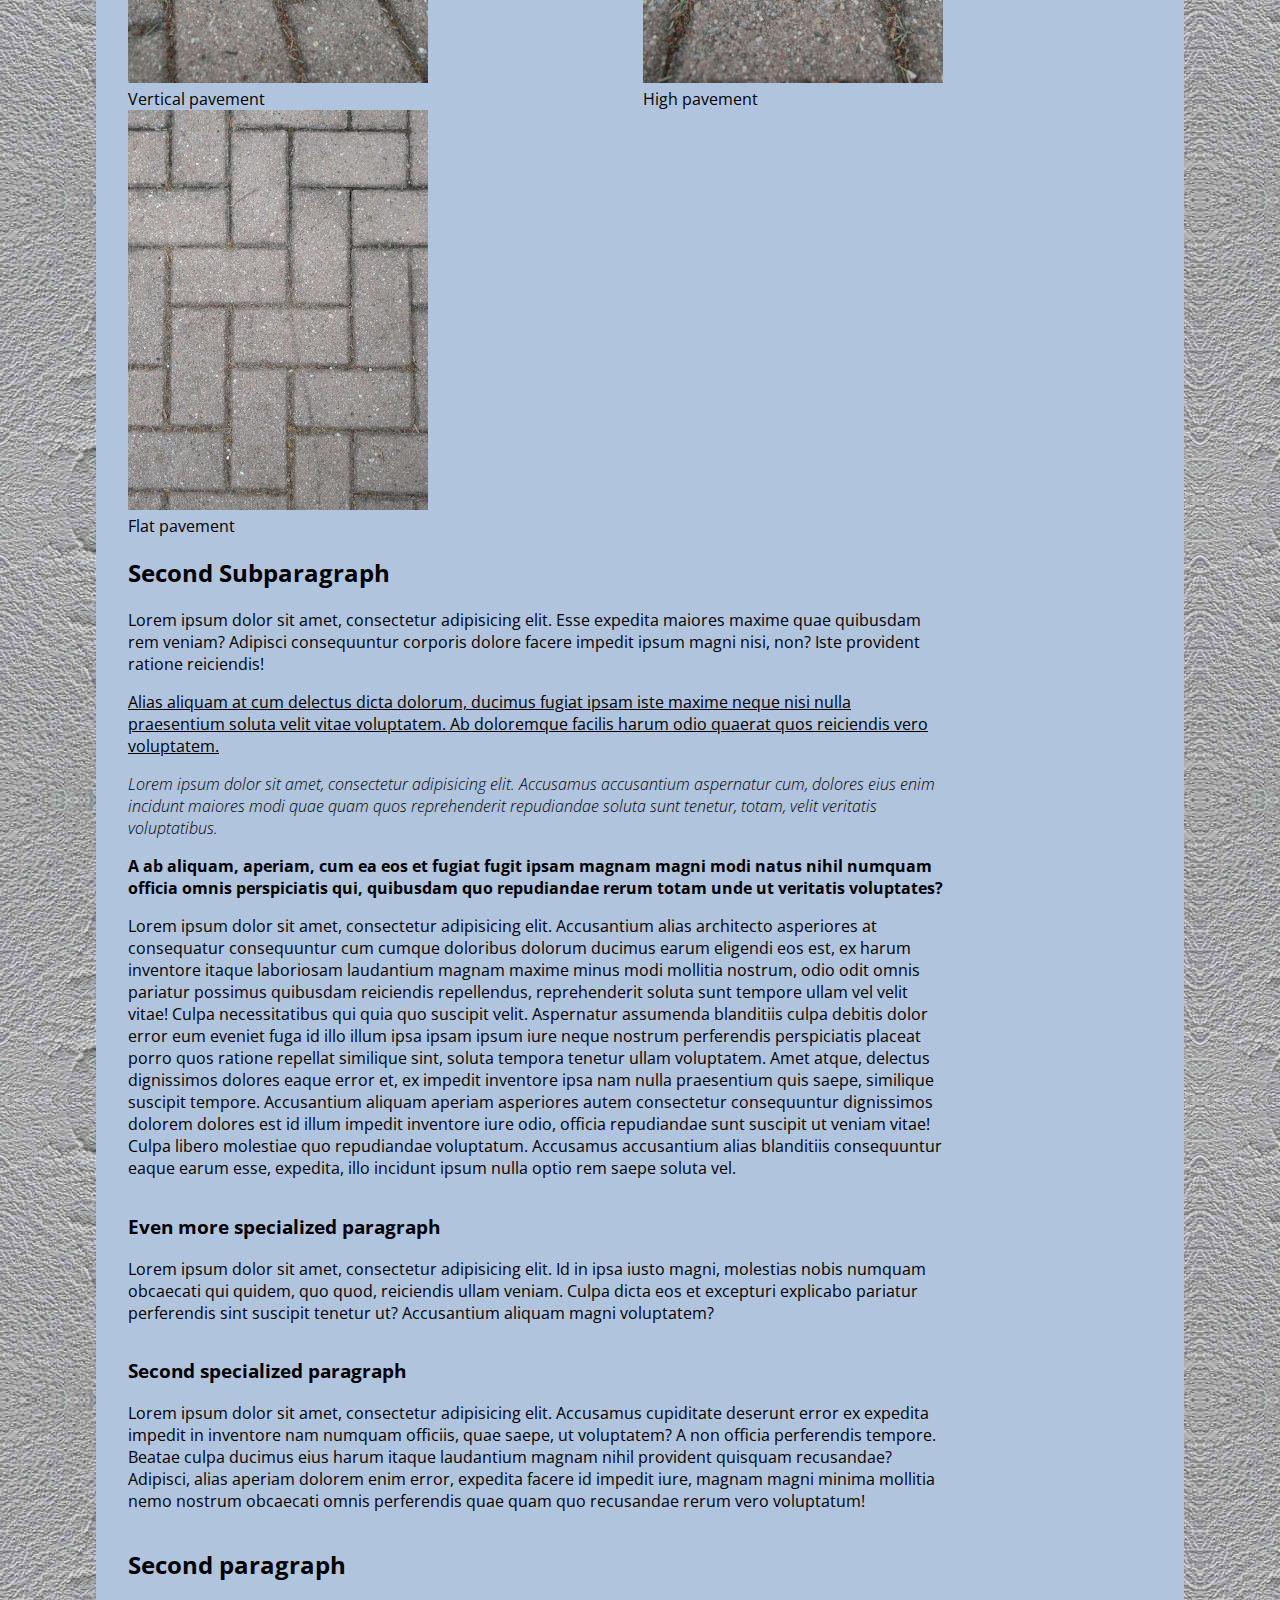
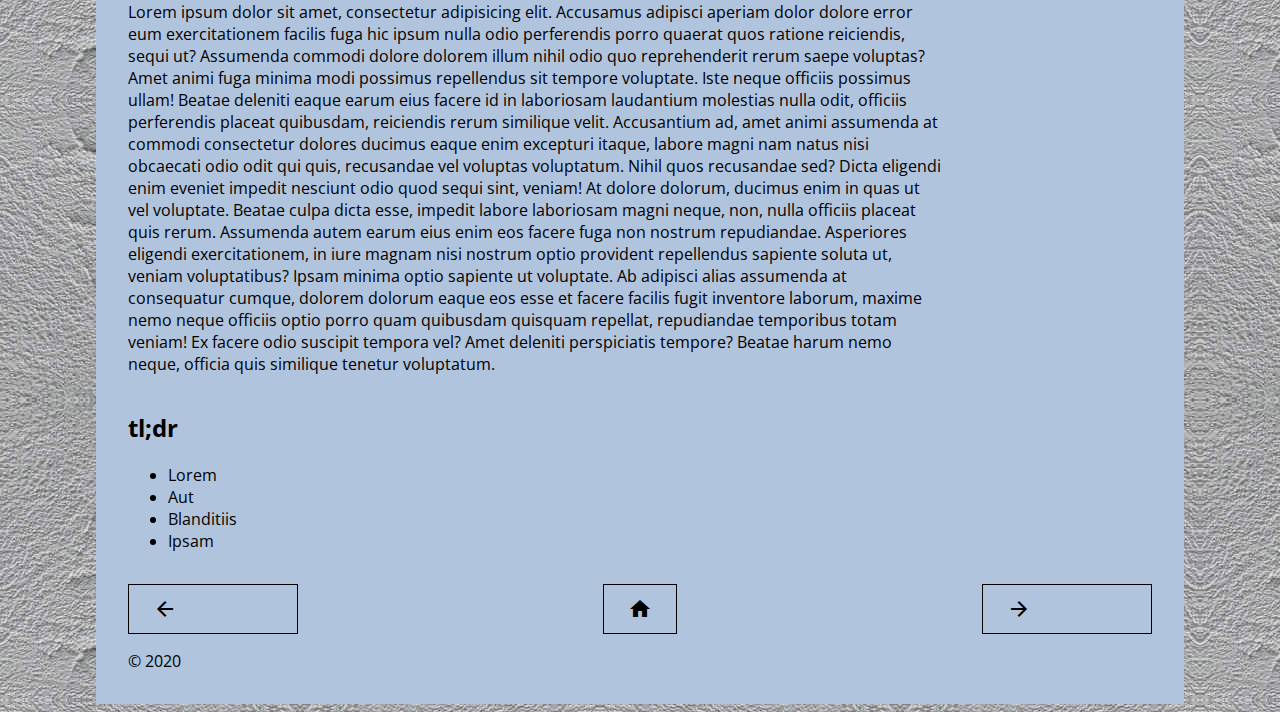
==== commit 95309047: "bugfix: where did that point come from?" ====
--- a/posts/pavement.html
+++ b/posts/pavement.html
@@ -8,7 +8,6 @@
   <link href="https://fonts.googleapis.com/css2?family=Open+Sans:ital,wght@0,300;0,400;0,600;0,700;1,300;1,600;1,700&display=swap"
         rel="stylesheet">
   <meta content="width=device-width, initial-scale=1.0" name="viewport">
-  .
 </head>
 <body>
 <div id="content-box">
